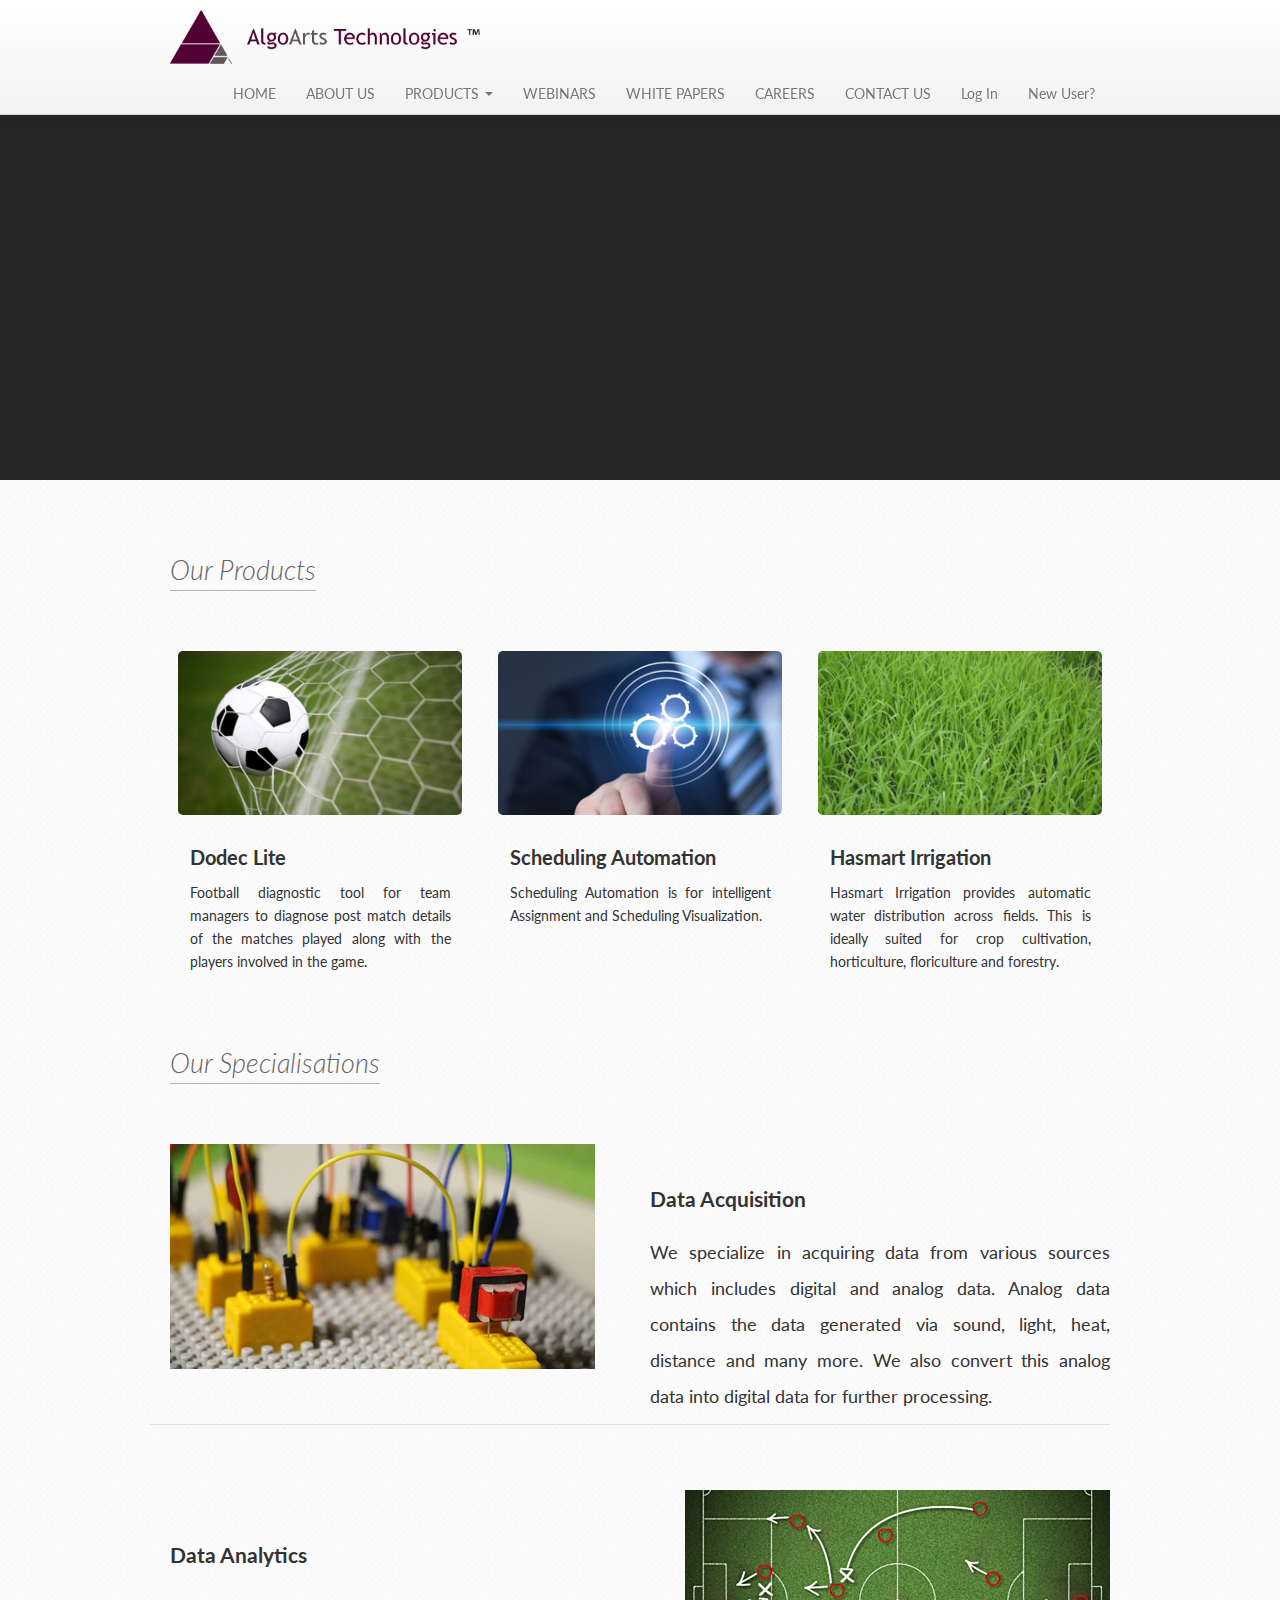
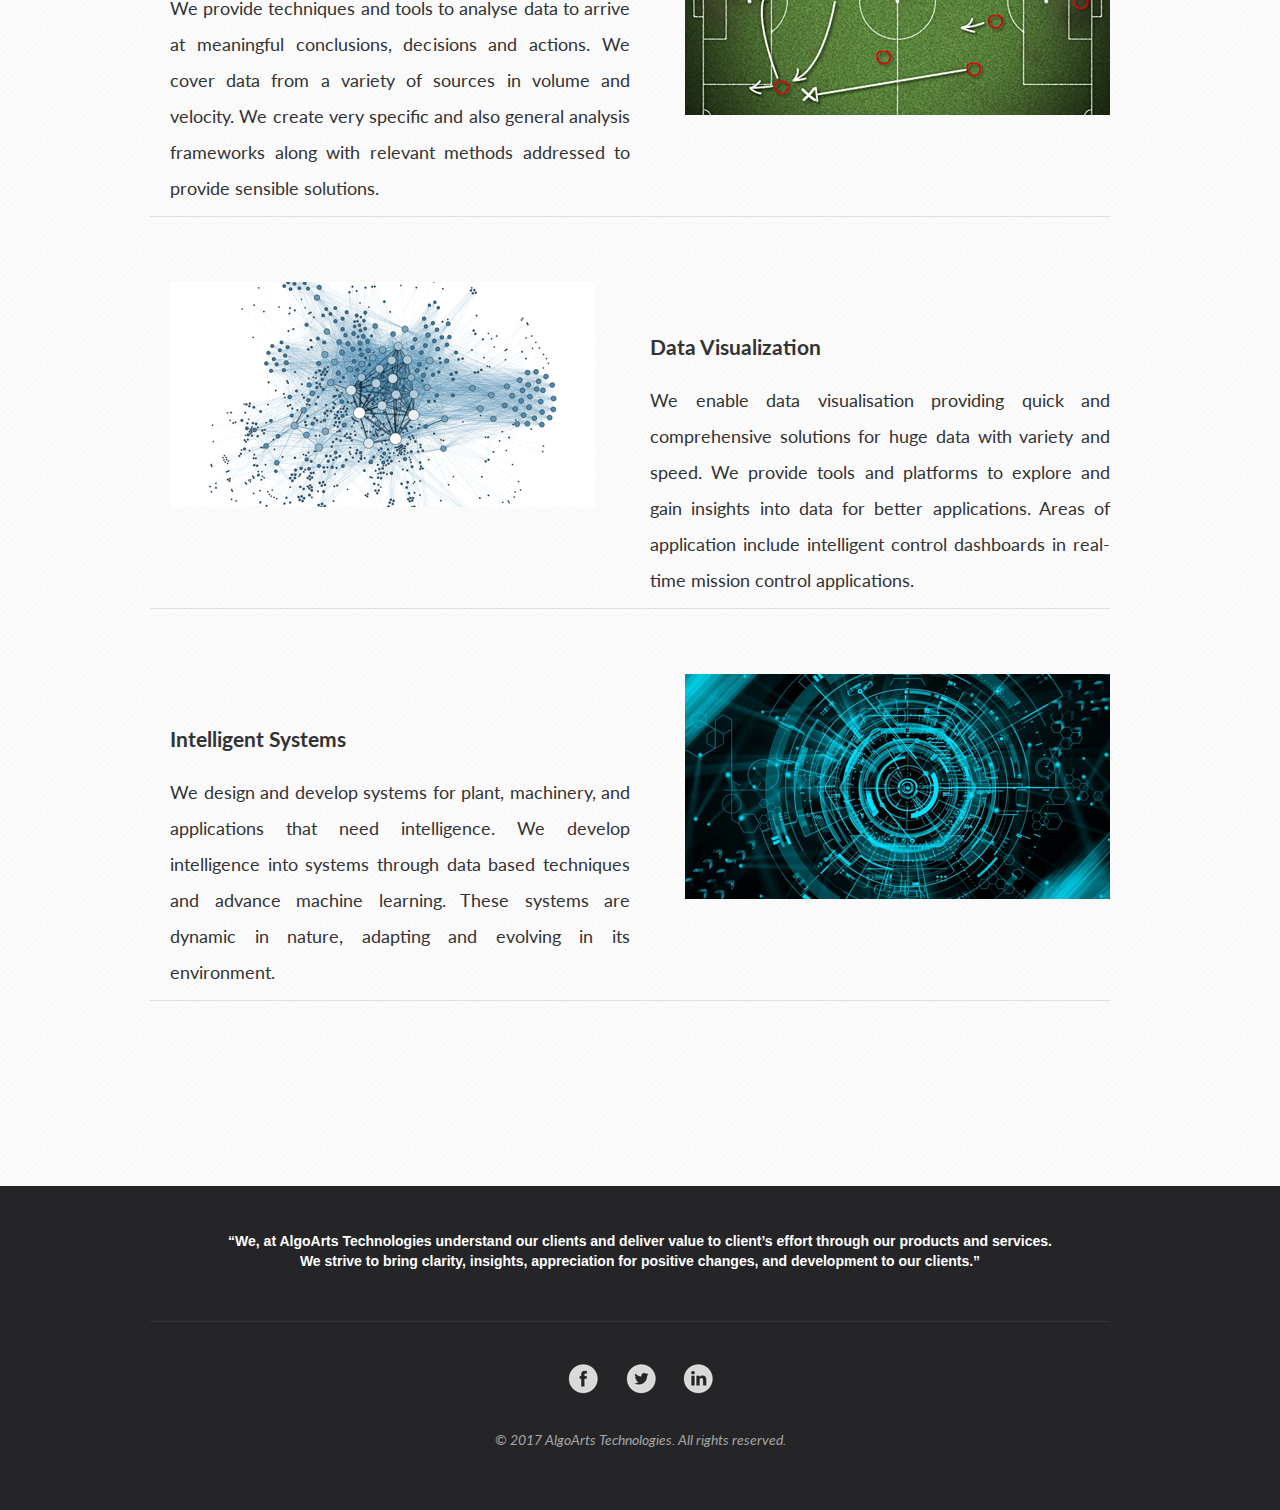
==== index.html @ 00366baa "Content Update" ====
<!DOCTYPE html>
<html>
<head>
	<title>Home - AgloArts Technologies</title>
    <meta http-equiv="Content-Type" content="text/html; charset=utf-8">
	<meta name="viewport" content="width=device-width, initial-scale=1.0">
    
    <link rel="icon" type="image/png" href="images/logopic.png" />
	
    <!-- Styles -->
    <link href="css/bootstrap.min.css" rel="stylesheet">
    <link href="css/bootstrap-responsive.min.css" rel="stylesheet">
    <link href="css/bootstrap-overrides.css" rel="stylesheet">
    <link rel="stylesheet" type="text/css" href="css/theme.css">
    <link rel="stylesheet" href="css/index.css" type="text/css" media="screen" />
    <link rel="stylesheet" type="text/css" href="css/style.css">

    <link href='http://fonts.googleapis.com/css?family=Lato:300,400,700,900,300italic,400italic,700italic,900italic' rel='stylesheet' type='text/css'>
    <link rel="stylesheet" type="text/css" href="css/lib/animate.css" media="screen, projection">    

    <!--[if lt IE 9]>
      <script src="http://html5shim.googlecode.com/svn/trunk/html5.js"></script>
    <![endif]-->
</head>
<body class="pull_top">
    <div class="navbar transparent navbar-default navbar-fixed-top">
      <div class="navbar-inner">
        <div class="container">
            <a class="btn btn-navbar" data-toggle="collapse" data-target=".nav-collapse">
                <span class="icon-bar"></span>
                <span class="icon-bar"></span>
                <span class="icon-bar"></span>
            </a>
            <div class="logo">
                <a class="brand" href="index.html">
                    <img class="" src="images/algoartslogo.png" alt="AlgoArts Technologies" />
                </a>
            </div>
            
            <div class="nav-collapse collapse">
                <ul class="nav pull-right">
                    <li><a href="index.html" class="active">HOME</a></li>
                    <li><a href="about-us.html">ABOUT US</a></li>
                    <li class="dropdown">
                        <a href="#" class="dropdown-toggle" data-toggle="dropdown">
                            PRODUCTS
                            <b class="caret"></b>
                        </a>
                        <ul class="dropdown-menu">
                            <li><a href="dodeclite.html">Dodec Lite</a></li>
                            <li><a href="schedulingautomation.html">Scheduling Automation</a></li>
                            <li><a href="hasmartirrigation.html">Hasmart Irrigation</a></li>
                        </ul>
                    </li>
                    <li><a href="#">WEBINARS</a></li>
                    <li><a href="whitepapers.html">WHITE PAPERS</a></li>
                    <li><a href="#">CAREERS</a></li>
                    <li><a href="contact.html">CONTACT US</a></li>  
                    <li><a class="btn-header" href="#">Log In</a></li>
                    <li><a class="btn-header" href="#">New User?</a></li>
                </ul>
            </div>
        </div>
      </div>
    </div>

    <section id="feature_slider" class="">
        <!-- 
            Each slide is composed by <img> and .info
            - .info's position is customized with css in index.css
            - each <img> parallax effect is declared by the following params inside its class:
            
            example: class="asset left-472 sp600 t120 z3"
            left-472 means left: -472px from the center
            sp600 is speed transition
            t120 is top to 120px
            z3 is z-index to 3
            Note: Maintain this order of params

            For the backgrounds, you can combine from the bgs folder :D
        -->
         <article class="slide" id="tour" style="background: url('img/backgrounds/deep-green.jpg') repeat-x top center;">
            <img class="asset left-472 sp650 t210 z3" src="" />
            <img class="asset left-365 sp600 t270 z4" src="" />
            <img class="asset left-480 sp450 t135 z2" src="images/img1.png" />
            <img class="asset left-185 sp550 t220 z1" src="" />
            <div class="info">
                <h2>Dodec Lite: Football Diagnostic Tool</h2>
                <a href="dodeclite.html">TOUR THE PRODUCT</a>
            </div>
        </article>
        <article class="slide" id="showcasing" style="background: url('img/backgrounds/deep-green.jpg') repeat-x top center;">
            <img class="asset left-50 sp600 t133 z1" src="images/img15.png" />
            <div class="info">
                <h2>Digitalization, Data Acquisitions &amp; Transformations</h2>
            </div>
        </article>
         <article class="slide" id="responsive" style="background: url('img/backgrounds/deep-green.jpg') repeat-x top center;">
            <img class="asset left-500 sp600 t135 z1" src="images/img5.png" />
            <div class="info">
                <h2>Data Analysis &amp; Intelligent Decision Support</h2>
            </div>
        </article>
       
       
        <article class="slide" id="responsive1" style="background: url('img/backgrounds/deep-green.jpg') repeat-x top center;">
            <img class="asset left-490 sp600 t136 z3" src="images/img6.png" />
            <img class="asset left-190 sp500 t120 z2" src="" />
            <div class="info">
                <h2>
                    Data Visualization &amp; Intelligent Algorithms
                </h2>
            </div>
        </article>        
    </section>

    <div id="showcase">
        <div class="container">
            <div class="section_header">
                <h3>Our Products</h3>
            </div>            
            <div class="row feature_wrapper">
                <!-- Features Row -->
                <div class="features_op1_row">
                    <!-- Feature -->
                    <div class="span4 feature first">
                        <div class="img_box">                            
                            <a href="dodeclite.html"><img src="images/img8.png"></a>
                        </div>
                        <div class="text">
                            <h6>Dodec Lite</h6>
                            <p>
                                Football diagnostic tool for team managers to diagnose post match details of the matches played along with the players involved in the game.
                            </p>
                        </div>
                    </div>
                    <!-- Feature -->
                    <div class="span4 feature">
                        <div class="img_box">
                            <a href="schedulingautomation.html"><img src="images/sa.png"></a>             
                        </div>
                        <div class="text">
                            <h6>Scheduling Automation</h6>
                            <p>
                                Scheduling Automation is for intelligent Assignment and Scheduling Visualization.
                            </p>
                        </div>
                    </div>
                      <!-- Feature -->
                    <div class="span4 feature">
                        <div class="img_box">
                            <a href="hasmartirrigation.html"><img src="images/greengrass.jpg"></a>             
                        </div>
                        <div class="text">
                            <h6>Hasmart Irrigation</h6>
                            <p>
                                Hasmart Irrigation provides automatic water distribution across fields. This is ideally suited for crop cultivation, horticulture, floriculture and forestry.
                            </p>
                        </div>
                    </div>
                
                    
                </div>
            </div>
        </div>
    </div>

    <div id="features">
        <div class="container">
            <div class="section_header">
                <h3>Our Specialisations</h3>
            </div> 
            <div class="row feature">
                <div class="span6">
                    <img src="images/img17.png" />
                </div>
                <div class="span6 info">
                    <h3>
                        Data Acquisition
                    </h3>
                    <p>
                        We specialize in acquiring data from various sources which includes digital and analog data. Analog data contains the data generated via sound, light, heat, distance and many more. We also convert this analog data into digital data for further processing.
                    </p>
                </div>
                
            </div>
            <div class="row feature ss">
                <div class="span6 info">
                    <h3>
                        Data Analytics
                    </h3>
                    <p>
                        We provide techniques and tools to analyse data to arrive at meaningful conclusions, decisions and actions. We cover data from a variety of sources in volume and velocity. We create very specific and also general analysis frameworks along with relevant methods addressed to provide sensible solutions.
                    </p>
                </div>
                <div class="span6">
                    <img src="images/icon2.png" class="pull-right" />
                </div>
            </div>
            <div class="row feature ss">
                <div class="span6">
                    <img src="images/img18.png" />
                </div>
                <div class="span6 info">
                    <h3>
                        Data Visualization
                    </h3>
                    <p>
                        We enable data visualisation providing quick and comprehensive solutions for huge data with variety and speed. We provide tools and platforms to explore and gain insights into data for better applications. Areas of application include intelligent control dashboards in real-time mission control applications.
                    </p>
                </div>
            </div>
              <div class="row feature ss">
                <div class="span6 info">
                    <h3>
                        Intelligent Systems
                    </h3>
                    <p>
                        We design and develop systems for plant, machinery, and applications that need intelligence. We develop intelligence into systems through data based techniques and advance machine learning. These systems are dynamic in nature, adapting and evolving in its environment.
                    </p>
                </div>
                <div class="span6">
                    <img src="images/icon1.png" class="pull-right" />
                </div>
            </div>
        </div>
    </div>




    <!-- starts footer -->
    <footer id="footer">
        <div class="container">
        <div class="row sections motto">
                <div class="span12">
                    <h5>&ldquo;We, at AlgoArts Technologies understand our clients and deliver value to client’s effort through our products and services.<br>We strive to bring clarity, insights, appreciation for positive changes, and development to our clients.&rdquo;</h5><br><br>
                </div>
            </div>
            <div class="row credits">
                <div class="span12">
                    <div class="row social">
                        <div class="span12">
                            <a href="https://facebook.com/algoarts/" target="_blank" class="facebook">
                                <span class="socialicons ico1"></span>
                                <span class="socialicons_h ico1h"></span>
                            </a>
                            <a href="https://twitter.com/algoarts?s=09" target="_blank" class="twitter">
                                <span class="socialicons ico2"></span>
                                <span class="socialicons_h ico2h"></span>
                            </a>
                            <a href="https://www.linkedin.com/company/algoarts-technologies-private-limited" target="_blank" class="linkedin">
                                <span class="socialicons ico3"></span>
                                <span class="socialicons_h ico3h"></span>
                            </a>
                        </div>
                    </div>
                    <div class="row copyright">
                        <div class="span12">
                            © 2017 AlgoArts Technologies. All rights reserved. 
                        </div>
                    </div>
                </div>            
            </div>
        </div>
    </footer>

    <!-- Scripts -->
    <script src="http://code.jquery.com/jquery-latest.js"></script>
    <script src="js/bootstrap.min.js"></script>
    <script src="js/theme.js"></script>

    <script type="text/javascript" src="js/index-slider.js"></script>	
</body>
</html>
---- css/theme.css ----
html {
	margin: 0;
}
body {
	position: relative;
	background: #DDDCE2 url(../img/body_bg.jpg) repeat left top;
	-webkit-font-smoothing: antialiased;
	font-family: 'Lato', sans-serif !important;
	padding-top: 107px;
}
@media (max-width: 979px) {
	body { padding-top: 0 !important; }
}
a:hover {
	text-decoration: none;
}
input[type="text"], 
input[type="password"], 
input[type="submit"],
textarea {
	font-family: 'Lato', Helvetica;
}

/* Navbar
-------------------------------------------------- */
body.pull_top {
    padding-top: 0px !important;
}
header {
    background: rgba(0,0,0,.6) !important;
}
.navbar.navbar-static-top {
    margin-bottom: 35px;
}
.navbar.transparent.navbar-inverse .navbar-inner {
    background: rgba(0,0,0,0.4);
    border-bottom: 1px solid rgb(88, 88, 88);
}
.navbar.transparent.navbar-inverse .navbar-inner .container {
    margin-top: 10px;
    margin-bottom: 10px;
    -webkit-transition: margin .2s ease-in-out;
    -moz-transition: margin .2s ease-in-out;
    transition: margin .2s ease-in-out;
}
.navbar.navbar-inverse .navbar-inner {  
    padding: 10px 0px 10px 0px;
    background: #252528;    
}
.navbar.navbar-inverse .navbar-inner.sticky {
    background: rgba(0,0,0,0.8);
    border-bottom: 1px solid #252525;
}
.navbar-inverse .navbar-inner.sticky .container {
    margin-top: 0px !important;
    margin-bottom: 0px !important;
}
.navbar-inverse .brand {
    color: #fff;
}
.navbar-inverse .nav > li > a {
    /*color: rgb(177, 177, 177);*/
    font-size: 13px;
    font-weight: bold;
    color: #fff;
    text-shadow: 0 1px 0 rgba(0,0,0,.5);
    opacity: .6;
    filter: alpha(opacity=60);
    -webkit-transition: all .2s linear;
    -moz-transition: all .2s linear;
    transition: all .2s linear;
}
.navbar-inverse .nav > li > a:hover,
.navbar-inverse .nav > li > a.active {
    color: #fff;
    opacity: 1;
    filter: alpha(opacity=100);
}
.navbar-inverse .dropdown-menu {
	background: #252528;
}
.navbar-inverse .nav > li > .dropdown-menu::after {
	border-bottom: 6px solid #252528;
}
.navbar-inverse .dropdown-menu li > a {
	color: #fff;
}
.dropdown-menu li > a:hover,
.dropdown-menu li > a:focus,
.dropdown-submenu:hover > a {
  text-decoration: none;
}

.section_header {
	width: 100%;
	margin-bottom: 60px;
}
.section_header h3 {
	color: rgb(100, 100, 100);
	font-weight: 300;
	font-style: italic;
	font-size: 27px;
	border-bottom: 1px solid #b3b3b3;
	padding-bottom: 0px;
	display: inline-block;
	margin:0;
}

/* Footer
-------------------------------------------------- */
#footer {
	min-height: 260px;
	margin-top: 140px;
	background-color: #252528;
	color: #fff;
	padding-top: 35px;
}
#footer .footer_header {
	color: rgb(196, 196, 196);
	font-style: italic;
	font-weight: 300;
	font-size: 25px;
	margin-bottom: 40px;
	margin-left: 15px; 
}

/* recent posts */
#footer .recent_posts {
	margin-left: 0px;
}
#footer .recent_posts .post {
	margin-bottom: 70px;
	width: 93%;
}
#footer .recent_posts .post img {
	float: left;
	margin-right: 20px;
}
#footer .recent_posts .post .date {
	font-weight: bold;
	font-style: italic;
}
#footer .recent_posts .post .title {
	display: block;
	color: #b5b5b6;
	font-size: 14px;
}

/* testimonials */
#footer .testimonials .wrapper {
	margin: 0 auto;
	width: 82%;
}
#footer .testimonials .footer_header {
	margin-left: 30px;
}
#footer .testimonials .quote {
	color: rgb(191, 191, 192);
}
#footer .testimonials .quote span {
	font-size: 32px;
	font-style: italic;
	position: relative;
	top: 5px;
	font-family: Georgia !important;
	float: left;
	margin-right: 8px;
}
#footer .testimonials .author {
	margin-top: 40px;
}
#footer .testimonials .author img {
	float: left;
	margin-right: 15px;
	position: relative;
	top: -6px;
}
#footer .testimonials .name {
	font-size: 13px;
	font-weight: bold;
}
#footer .testimonials .info {
	font-style: italic;
	color: #ccc;
}

/* contact */
#footer .contact {
	text-align: right;
	margin-left: 35px;
}
#footer .contact .footer_header {
	text-align: left;
	margin-left: 35px;
}
#footer .contact input[type="text"],
#footer .contact textarea {
	border: none;
	background-color: #1f1f21;
	padding: 8px 20px;
	border-radius: 3px;
	font-size: 14px;
	font-family: Lato !important;
	width: 80%;
	-webkit-transition: background-color .2s linear;
	-moz-transition: background-color .2s linear;
}
#footer .contact input[type="text"]:focus,
#footer .contact textarea:focus {
	border: none;
	box-shadow: none;
	background-color: #000;
}
#footer .contact input[type="text"]:-moz-placeholder,
#footer .contact textarea:-moz-placeholder {
  color: #868687;
}
#footer .contact input[type="text"]::-webkit-input-placeholder,
#footer .contact textarea::-webkit-input-placeholder {
  color: #868687;
}
#footer .contact input[type="text"]:-ms-input-placeholder,
#footer .contact textarea:-ms-input-placeholder {
  color: #868687;
}
#footer .contact input[type="submit"] {
	background-color: #3e3e40;
	border: none;
	color: #fff;
	border-radius: 4px;
	padding: 5px 20px;
	font-size: 14px;
	font-weight: bold;
	-webkit-transition: background-color .2s linear;
	-moz-transition: background-color .2s linear;
}
#footer .contact input[type="submit"]:hover {
	background-color:#2190DB;
}
#footer .credits {
	border-top: 1px solid #343437;
	padding: 10px 0px 60px 0px;
}
#footer .credits .social {
	margin-top: 30px;
	text-align: center;
}
#footer .credits .social a {
	margin: 10px;
}
#footer .credits .copyright {
	color: #a6a6a7;
	font-style: italic;
	text-align: center;
	margin-top: 30px;
}
#footer .credits .social a {
	margin: 10px;
}
#footer .credits .social a span{
	display: inline-block;
	width: 33px;
	height: 33px;
}
#footer .credits .social span.ico1,
#footer .credits .social span.ico1h{
	background-position: 0px 0px;
}
#footer .credits .social span.ico2,
#footer .credits .social span.ico2h{
	background-position: -37px 0px;
}
#footer .credits .social span.ico3,
#footer .credits .social span.ico3h{
	background-position: -75px 0px;
}
#footer .credits .social span.ico4,
#footer .credits .social span.ico4h{
	background-position: -112px -1px;
}
#footer .credits .social span.ico5,
#footer .credits .social span.ico5h{
	background-position: -151px 0px;
}
#footer .credits .social span.ico6,
#footer .credits .social span.ico6h{
	background-position: -188px -1px;
}
#footer .credits .social span.ico7,
#footer .credits .social span.ico7h{
	background-position: -226px 0px;
}
#footer .credits .social a:hover span.socialicons{
	display: none;
}
#footer .credits .social a:hover span.socialicons_h{
	display: inline-block !important;
}
#footer .credits .social span.socialicons_h{
	display: none;
}
.socialicons{
	background: url('../images/socialicons.png') no-repeat;
	width: 265px;
	height: 36px;
}
.socialicons_h{
	background: url('../images/social.png') no-repeat;
	width: 265px;
	height: 36px;
}

/*Inner Footer*/
#footer .info{
	margin-bottom: 10px;
	margin-left: 0;
}
#footer .info .residence{
	margin-left: 0;
}
#footer .info ul{
	margin: 0;
	padding: 0;
}
#footer .info ul li{
	list-style: none;
	font-size: 16px;
	color: #777E83;
	line-height: 23px;
}
#footer .info ul a{
	color: #777E83;
	-webkit-transition: color .2s;
	-moz-transition: color .2s;
	-ms-transition: color .2s;
	transition: color .2s;
}
#footer .info ul a:hover{
	color: #A9B4BB;
}
#footer .info .touch{
	float: right;
}
#footer .info .touch ul li{
	display: inline-block;
	margin-left: 30px;
}

/* Global
-------------------------------------------------- */
.page_header {
	background-color: #000;
	color: #fff;
	font-size: 23px;
	display: inline-block;
	padding: 0px 18px;
}
.social_icon{
	background: url("../img/social_icons.png") no-repeat;
	width: 110px;
	height: 18px;
}
.contact_social{
	background: url("../img/contact_social.png") no-repeat;
	width: 180px;
	height: 34px;
}

/* Responsive
-------------------------------------------------- */

/* Large desktop */
@media (min-width: 1200px) {
	#footer .sections .contact > *{
		/*margin-left: 80px;*/
	}
}
@media (min-width: 980px) {
	
}
@media (max-width: 979px) {
	.navbar.transparent.navbar-fixed-top, 
	.navbar.home.navbar-fixed-top{
		margin-bottom: 0px;
	}
	.navbar.transparent.navbar-inverse .navbar-inner {
		background: #252528;
	}
	.navbar-inverse .nav-collapse .nav > li > a, 
	.navbar-inverse .nav-collapse .dropdown-menu a {
		color: #fff;
		opacity: 0.7;
	}
}
/* Portrait tablet to landscape and desktop */
@media (min-width: 768px) and (max-width: 979px) { 
	.navbar.transparent.navbar-fixed-top, 
	.navbar.home.navbar-fixed-top{
		margin-bottom: -70px;
		position: relative;
		top: 999;
	}
}
/* Landscape phone to portrait tablet */
@media (max-width: 767px) {
	footer {
		margin-right: -20px;
		margin-left: -20px;
	}
	#footer{
		margin-right: -20px;
		margin-left: -20px;
	}
	#footer .container{
		padding: 0px 20px;
	}
	/*Index Footer*/
	#footer .footer_header {
		margin-left: 0;
	}
	#footer .footer_header h3{
		margin-left: 0;
	}
	#footer .testimonials{
		overflow: hidden;
		margin-bottom: 40px;
	}
	#footer .testimonials .footer_header{
		margin-left: 0;
	}
	#footer .testimonials .wrapper{
		float: left;
		width: 100%;
	}
	#footer .contact{
		margin: 0;
	}
	#footer .contact .footer_header{
		margin-left: 0;
	}
	#footer .contact input[type="text"], #footer .contact textarea{
		float: left;
		width: 92%;
	}
	/*Inner Footer*/
	#footer .info .touch ul li{
		margin: 0 30px 0 0;
	}
	#footer .info .touch ul{
		margin:15px 0 15px;
	}
}
/* Landscape phones and down */
@media (max-width: 480px) {

}

/* Icons
-------------------------------------------------- */
---- css/index.css ----
/* Main Slider
-------------------------------------------------- */
#feature_slider {
    height:720px;
    height: 480px;
    background: #262626;
    z-index: 1;
    margin-bottom: 40px;
}
#feature_slider h1 {
    font-weight: 100;
    color: #ccc;
    font-size: 60px;
    line-height: 66px;
    text-align: center;
    position: absolute;
    top: 180px;
    width: 100%;
}
#feature_slider h1 strong {
    text-transform: uppercase;
    font-size: 14px;
    margin: 0 0 20px;
}
#pagination {
    position: absolute;
    top: 505px;
    z-index: 3;
    margin: 0;
    padding: 0;
    display: none;
    list-style-type: none;
}
#pagination li {
    text-indent: -99999em;
    float: left;
    padding: 0 6px;
    cursor: pointer;
}
#pagination li a {
    width: 7px;
    height: 7px;
    box-shadow: 0px 0px 1px 2px #ccc;
    background: rgb(0, 0, 0);
    border-radius: 10px;
    display: block;
    /*border: 1px solid #fff;*/
    opacity: .7;
    -webkit-transition: opacity .1s linear;
    -moz-transition: opacity .1s linear;
    transition: opacity .1s linear;
}
#pagination li.active a {
    background: rgb(46, 92, 177);
    box-shadow: none;
    width: 8px;
    height: 8px;
}

#pagination li:hover a {
    opacity: 1;
}
.slide {
    width: 100%;
    /*height: 720px;*/
    height: 480px;
    position: absolute;
    display: none;
    overflow: hidden;
    z-index: 1;
    -webkit-background-size: cover !important;
       -moz-background-size: cover !important;
         -o-background-size: cover !important;
            background-size: cover !important;
}
.slide.previous {
    z-index: 1;
}
.slide.active {
    z-index: 2;
}
.slide.hiddden {
    display: none;
}

/* Custom styles for each slide */

/* Slide 1 */
.slide#showcasing .info {
    position: absolute;
    top: 200px;
    left: 13%;
    width: 30%;
    display: none;
    z-index: 10;
}
.slide#showcasing .info h2 {
    color: #fff;
    font-size: 50px;
    font-weight: normal;
    line-height: 56px;
    text-shadow: 1px 1px 1px rgb(49, 57, 61);
}
/* Slide 2 */
.slide#ideas .info {
    position: relative;
    top: 110px;
    text-align: center;
}
.slide#ideas .info h2 {
    color: #fff;
    font-weight: normal;
}

/* Slide 3 */
.slide#tour .info {
    position: absolute;
    top: 150px;
    right: 12%;
    width: 24%;
}
.slide#tour .info h2 {
    color: #fff;
    font-size: 45px;
    font-weight: normal;
    text-shadow: 1px 1px 1px #3b3262;
    line-height: 57px;
}
.slide#tour .info a {
    color: #fff;
    font-weight: bold;
    background-color: #520135;
    padding: 13px 30px;
    font-size: 19px;
    border-radius: 5px;
    margin-top: 40px;
    display: inline-block;
    -webkit-transition: opacity .1s linear;
    -moz-transition: opacity .1s linear;
    transition: opacity .1s linear;
}
.slide#tour .info a:hover { }

/* Slide 4 */
.slide#responsive .info {
    position: absolute;
    top: 200px;
    right: 15%;
    width: 25%;
}
.slide#responsive .info h2 {
    color: #fff;
    font-size: 47px;
    font-weight: normal;
    text-shadow: 1px 1px 1px #3b3262;
    line-height: 56px;
}
.slide#responsive .info h2 strong {
    font-size: 42px;
}

.slide .info h2 { }
.slide .info {
    display: none;
    z-index: 10;
}
.slide .info a:hover {
    opacity: .8;
}
.asset,
.fade {
    position: absolute;
    display: none;
}
#slide-left,
#slide-right {
    width: 31px;
    height: 37px;
    display: block;
    position: absolute;
    top: 250px;
    left: 0;
    background: url(../img/leftright-arrows.png) no-repeat;
    opacity: .5;
    -webkit-transition: opacity .1s linear;
    -moz-transition: opacity .1s linear;
    transition: opacity .1s linear;
    display: none;
    z-index: 2;
}
#slide-right {
    left: auto;
    right: 0;
    background-position: -31px 0;
}
#slide-left:hover,
#slide-right:hover {
    opacity: 1;
}


/* Showcase services
-------------------------------------------------- */
#showcase {
    margin-top: 70px;
}
#showcase .container {
    /*width: 980px;*/
}
#showcase .image img {
    box-shadow: 3px 3px 5px 0px #B7B6B7;
}
#showcase .info {
    margin-top: 30px;
}
#showcase .info h4 {
    font-size: 17px;
}
#showcase .info p {
    color: #333333;
    line-height: 21px;
    font-size: 13px;
}
#showcase .features_op1_row .last{
    margin-right: 0;
}
#showcase .features_op1_row .feature .text{
    margin: 32px auto 0;
    width: 87%;
}
#showcase .features_op1_row .feature .text h6{
    margin: 0 0 14px 0;
    font-size: 20px;
}
#showcase .features_op1_row .feature .text p{
    margin: 0;
    font-size: 14px;
    line-height: 23px;
}
#showcase .features_op1_row .feature .img_box{
    position: relative;
    border-radius: 5px;
}
#showcase .features_op1_row .feature .img_box img {
    border-radius: 5px;
    max-width: 95%;
    margin: 0 auto;
    display: block;
}
#showcase .features_op1_row .feature .img_box span.circle{
    background: rgba(17, 137, 217, 0.8);
    width: 48px;
    height: 48px;
    display: none;
    text-align: center;
    position: absolute;
    top: 36%;
    left: 42%;
    border-radius: 100%;
}
#showcase .features_op1_row .feature .img_box span.circle span.plus{
    display: inline-block;
    margin-top: 13px;
    font-weight: bold;
    color: white;
    font-size: 32px;
}
#showcase .features_op1_row .feature .img_box:hover span.circle{
    display: block;
}
#showcase .features_op1_row .feature .img_box:hover .img_box{
    box-shadow: 0px 0px 1px 100px black inset;
}
#showcase .features_op1_row .feature .img_box:hover img{
    box-shadow: 1px 1px 6px 0px #888;
    border-radius: 5px;
    opacity: 0.9;
    filter:alpha(opacity=90);
}

/* Features
-------------------------------------------------- */
#features {
    margin-top: 70px;
    margin-bottom: -20px;
}
#features .feature {
    border-bottom: 1px solid #e0e0e0;
    margin-bottom: 65px;
}
#features .feature .info h3 {
    font-size: 21px;
    margin-top: 35px;
}
#features .feature.ss h3 {
    margin-top: 45px;
}
#features .feature .info h3 img {
    margin-right: 18px;
    position: relative;
    top: -10px;
}
#features .feature .info p {
    margin-top: 15px;
}

/* Pricing charts
-------------------------------------------------- */

#in_pricing{
    margin-top: 30px;
    margin-bottom: 100px;
}
#in_pricing .head h6{
    font-size: 18px;
    margin: 0;
    color: #8E8E8F;
    font-weight: normal;
}
#in_pricing .charts_wrapp{
    margin-left: -20px;
    margin-bottom: 40px;
}
#in_pricing .charts_wrapp .plan{
    border-radius: 6px;
    box-shadow: 2px 2px 2px -1px rgb(214, 214, 214);
    background-color: #fff;
    width: 95%;
    position: relative;
}
#in_pricing .plan .wrapper{
    padding: 33px 30px 26px 30px;
}
#in_pricing .plan h3{
    color: rgb(83, 83, 83);
    font-weight: normal;
    font-style: italic;
    font-size: 28px;
    margin: 0 0 5px 0;
    line-height: 25px;
}
#in_pricing .plan .price{
    font-size: 17px;
    color: #1189D9;
    margin-top: 16px;
}
#in_pricing .plan .price span.dollar{
    font-size: 32px;
    position: relative;
    top: -6px;
    margin-right: 3px;
}
#in_pricing .plan .price span.qty{
    font-size: 47px;
    margin-right:4px;
    position: relative;
    top: 2px;
}
#in_pricing .plan .price span.month{
    font-style: italic;
    font-weight: 300;
    font-size: 15px;
}
#in_pricing .plan .features{
    margin-top: 30px;
}
#in_pricing .plan .features p{
    color: #838385;
    margin-bottom: 5px;
    font-size: 14px;
}
#in_pricing .plan a.order{
    background-color: #2190DB;
    text-align: center;
    margin: 25px auto 0;
    width: 48%;
    display: block;
    padding: 3px 0;
    color: #fff;
    font-size: 13px;
    font-weight: bold;
    border-radius: 5px;
    -webkit-transition: all .2s linear;
    -moz-transition: all .2s linear;
}
#in_pricing .plan a.order:hover,
#in_pricing2 .plan a.order:hover{
    background: #252528;
}
#in_pricing .pro .plan{
    width: 100%;
    top: -20px;
    box-shadow: 0px 0px 7px -1px rgb(214, 214, 214);
    border: 1px solid #d9d9d9;
}
#in_pricing .pro .plan .wrapper{
    padding:36px 30px 35px 30px;
}
#in_pricing .pro .plan img.ribbon{
    position: absolute;
    top: 0;
    right: 0;
}
#in_pricing .pro .plan  a.order{
    margin-top: 35px;
}
#in_pricing .standar .plan{
    float: right;
}
#in_pricing .start{
    width: 100%;
    text-align: center;
}
#in_pricing .start p{
    font-size: 24px;
    display: inline-block;
    color: #5B5B5D;
    font-style: italic;
    line-height: 26px;
    margin: 0 18px 0 0;
}
#in_pricing .start a{
    text-transform: uppercase;
    color: #fff;
    font-weight: bold;
    border-radius: 4px;
    padding: 7px 17px;
    font-size: 17px;
    background: #252528;
    -webkit-transition: all .2s linear;
    -moz-transition: all .2s linear;
}
#in_pricing .start a:hover{
    background: #2190DB;
}

/* Call to Action
-------------------------------------------------- */
#call_action {
    margin-top: 50px;
    text-align: center;
}
#call_action p {
    font-size: 24px;
    color: #3F3F3F;
    font-style: italic;
    display: inline-block;
}
#call_action a {
    background-color: #282828;
    color: #fff;
    padding: 9px 17px;
    font-weight: bold;
    border-radius: 4px;
    font-size: 17px;
    margin-left: 20px;
    position: relative;
    top: -5px;
    -webkit-transition: background-color .2s linear;
    -moz-transition: background-color .2s linear;
}
#call_action a:hover {
    background-color: rgb(103, 118, 177);
}
#call_action a:active {
    box-shadow: rgba(255,255,255,0.2) 0 1px 0,inset rgba(0,0,0,0.95) 0 1px 4px;
}

/* Clients
-------------------------------------------------- */
#clients {
    margin-top: 75px;
}
#clients .client .img {
    height: 76px;
    width: 138px;
}
#clients .client .client1 {
    background: url('../img/client1.png') 0 -75px;
}
#clients .client .client1:hover {
    background-position: 1px 0px;
}
#clients .client .client2 {
    background: url('../img/client2.png') 0 -75px;
}
#clients .client .client2:hover {
    background-position: -1px 0px;
}
#clients .client .client3 {
    background: url('../img/client3.png') 0 -76px;
}
#clients .client .client3:hover {
    background-position: 0px 0px;
}
#clients .client .img{
    cursor: pointer;    
    -webkit-transition: box-shadow .1s linear;
    -moz-transition: box-shadow .1s linear;
    transition: box-shadow .1s linear;
}
#clients .client .img:hover{
    cursor: pointer;    
    /*box-shadow: 0px 0px 2px 0px rgb(155, 155, 155);*/
    border-radius: 8px;
}


/* Responsive
-------------------------------------------------- */

/* Large desktop */
@media (min-width: 1200px) {

}
@media (min-width: 980px) {
    
}
@media (max-width: 979px) {
    #showcase .features_op1_row .feature .img_box span.circle{
        top: 35%;
    }    
}
/* Portrait tablet to landscape and desktop */
@media (min-width: 768px) and (max-width: 979px) { 
    #in_pricing .plan a.order{
        width: 64%;
    }
    .slide .info h2,
    .slide .info h2 * {
        font-size: 30px !important;
    }
    .slide#responsive .info {
        position: absolute;
        top: 170px;
        right: 6%;
        width: 25%;
    }
    .slide#responsive .info 
    .slide#tour .info a {
        font-size: 15px;
    }
}
/* Landscape phone to portrait tablet */
@media (max-width: 767px) {
    #partner-slider,
    #feature_slider {
        display: none;
    }
    #showcase .features_op1_row .feature {
        margin-bottom: 60px;
    }
    #showcase .features_op1_row .last{
        margin-bottom: 0;
    }
    #showcase .features_op1_row .feature .img_box{
        text-align: center;
    }
    #showcase .features_op1_row .feature .text h6{
        text-align: center;
    }
    #showcase .features_op1_row .feature .img_box span.circle{
        top: 38%;
        left: 48%;
    }
    #showcase .features_op1_row .feature:hover .img_box{
        box-shadow:none;
    }
    #in_pricing .charts_wrapp{
        margin-left: 0;
    }
    #in_pricing .charts_wrapp .plan{
        margin: 0 auto 30px;
        width: 95%;
    }
    #in_pricing .plan .wrapper{
        margin: 0 auto;
        text-align: center;
    }
    #in_pricing .pro .plan{
        top: 0;
        width:95%;
    }
    #in_pricing .standar .plan{
        float: none;
    }
    #in_pricing .start p{
        margin-bottom: 20px;
    }
    #in_pricing .start a{
        display: block;
        width: 50%;
        margin: 0 auto;
    }
    #clients .row{
        text-align: center;
    }
    #clients .client{
        text-align: center;
        margin-bottom: 15px;
        display: inline-block;
        margin-right: 10px;
        width: auto;
    }
}
/* Landscape phones and down */
@media (max-width: 480px) {
    #showcase .features_op1_row .feature {
        margin-bottom: 60px;
    }
    #showcase .features_op1_row .last{
        margin-bottom: 0;
    }
    #showcase .features_op1_row .feature .img_box{
        text-align: center;
    }
    #showcase .features_op1_row .feature .text h6{
        text-align: left;
    }
    #showcase .features_op1_row .feature .img_box span.circle{
        left: 44%;
    }
    #showcase .features_op1_row .feature:hover .img_box{
        box-shadow:none;
    }
}
---- css/style.css ----
.brand {
    width: 33%;
    margin-left: 40%;
}

.slide#responsive1 .info {
    position: absolute;
    top: 170px;
    right: 18%;
    width: 25%;
}
.slide#responsive1 .info h2 {
    color: #fff;
    font-size: 47px;
    font-weight: normal;
    text-shadow: 1px 1px 1px #3b3262;
    line-height: 56px;
}
.slide#responsive1 .info h2 strong {
    font-size: 42px;
}

#maps {
    margin-left: 45%;
    margin-bottom: 13%;
}

.motto {
    font-family: sans-serif; 
    text-align: center;
}

#ddtitle {
    width: 100%;
    background-color: url;
    text-align: center;
    
}

.title_header h2 {
    color: #ffffff;
}

#asset1 {
    display: inline-block;
}


#sign_in2 .form input[type="submit"]
{
    color: #fff;
    background: #520135;
    font-size: 20px;
    margin: 0;
    display: inline-block;
    padding: 10px;
    border: 0 none;
    border-radius: 3px;
    -webkit-transition: background linear .2s, box-shadow linear .2s;
    -moz-transition: background linear .2s, box-shadow linear .2s;
    -o-transition: background linear .2s, box-shadow linear .2s;
    transition: background linear .2s, box-shadow linear .2s;
}

#sign_in2 .form input[type="submit"]:hover{
    background: #187CCC;
}

p {
    line-height: 2;
    text-align: justify;
    font-size: 18px;
}

.btn-custom {
    width: 90px;
    height: 40px;
    color: #fff;
    background: #520135;
    padding: 2%;
    font-size: 22px;
    font-weight: bold;
    border-radius: 10px;
    text-decoration: none;
}

.btn-custom:hover {
    background: #187CCC;
    color: #fff;
    text-decoration: none;
}

.btn-custom:link {
    color: #fff;
    text-decoration: none;
}

.btn-custom:visited {
    color: #fff;
    text-decoration: none;
}

.btn-custom:active {
    color: #fff;
    text-decoration: none;
}
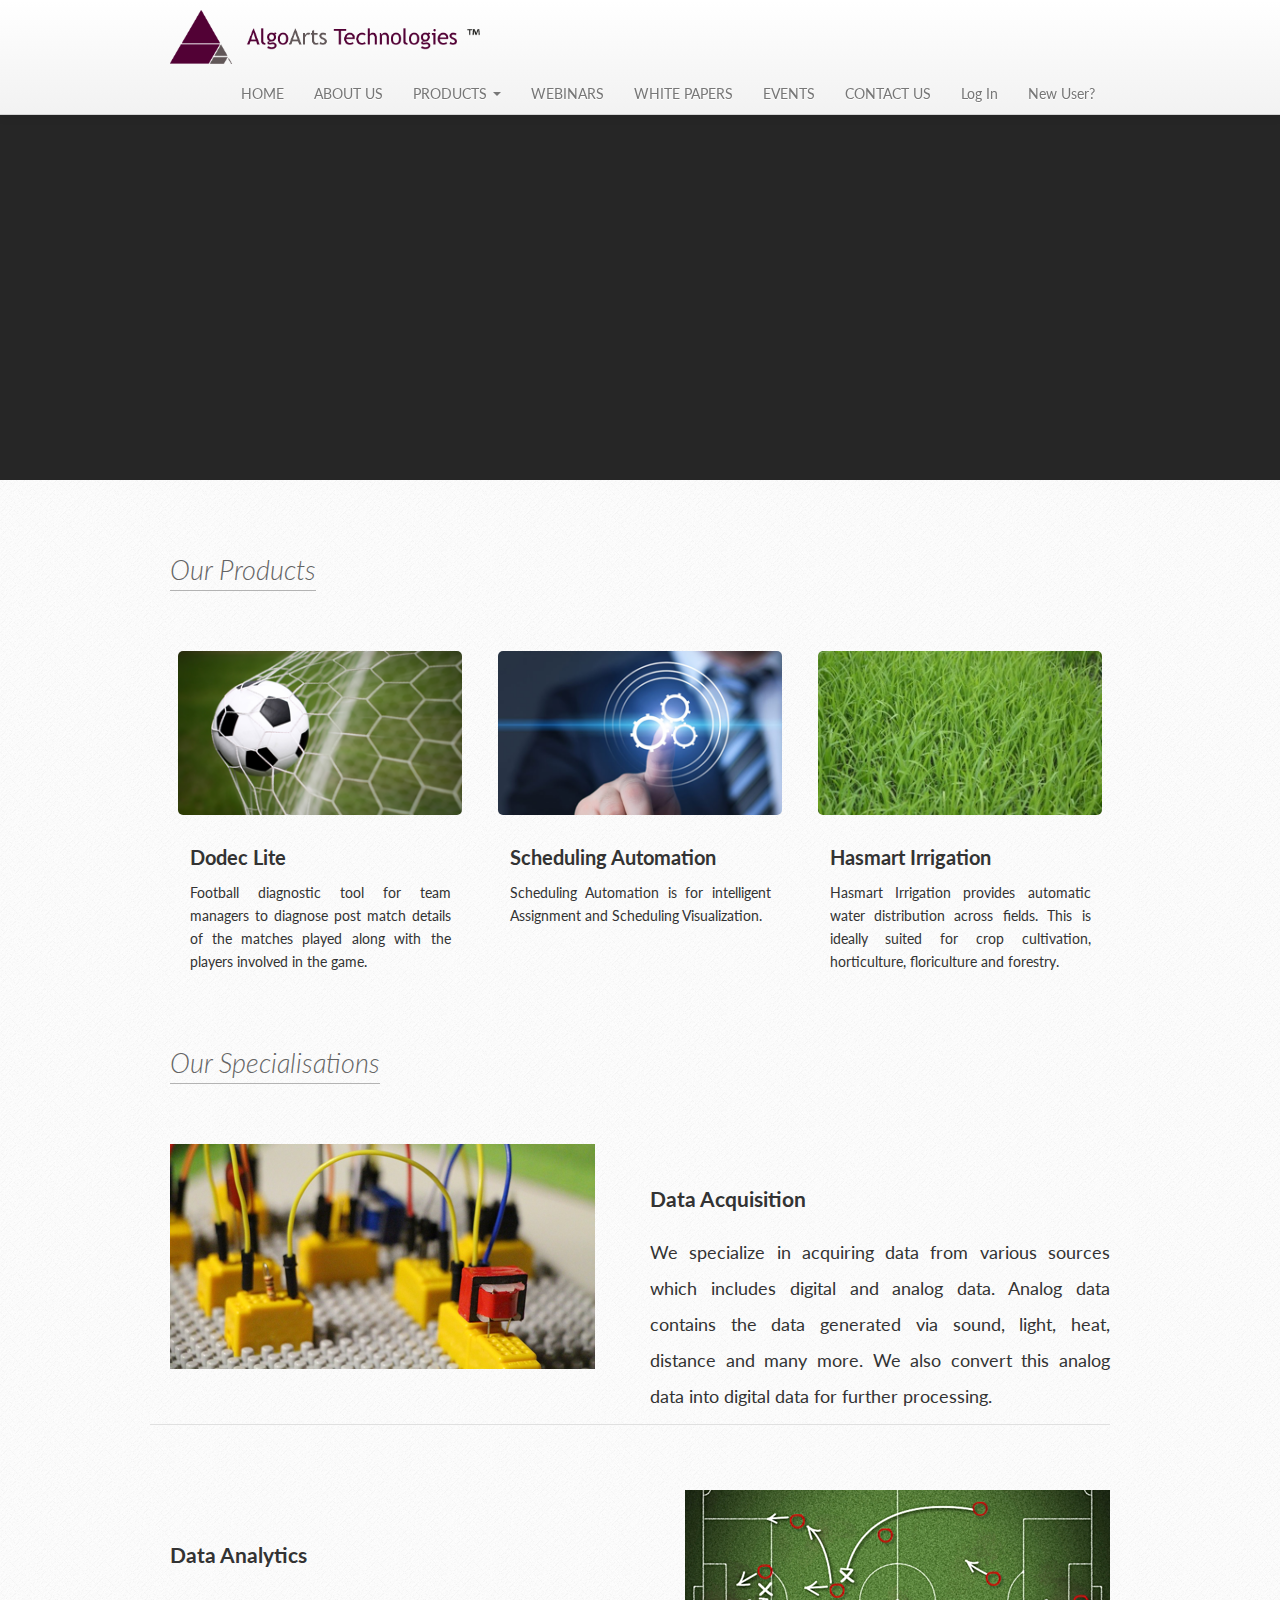
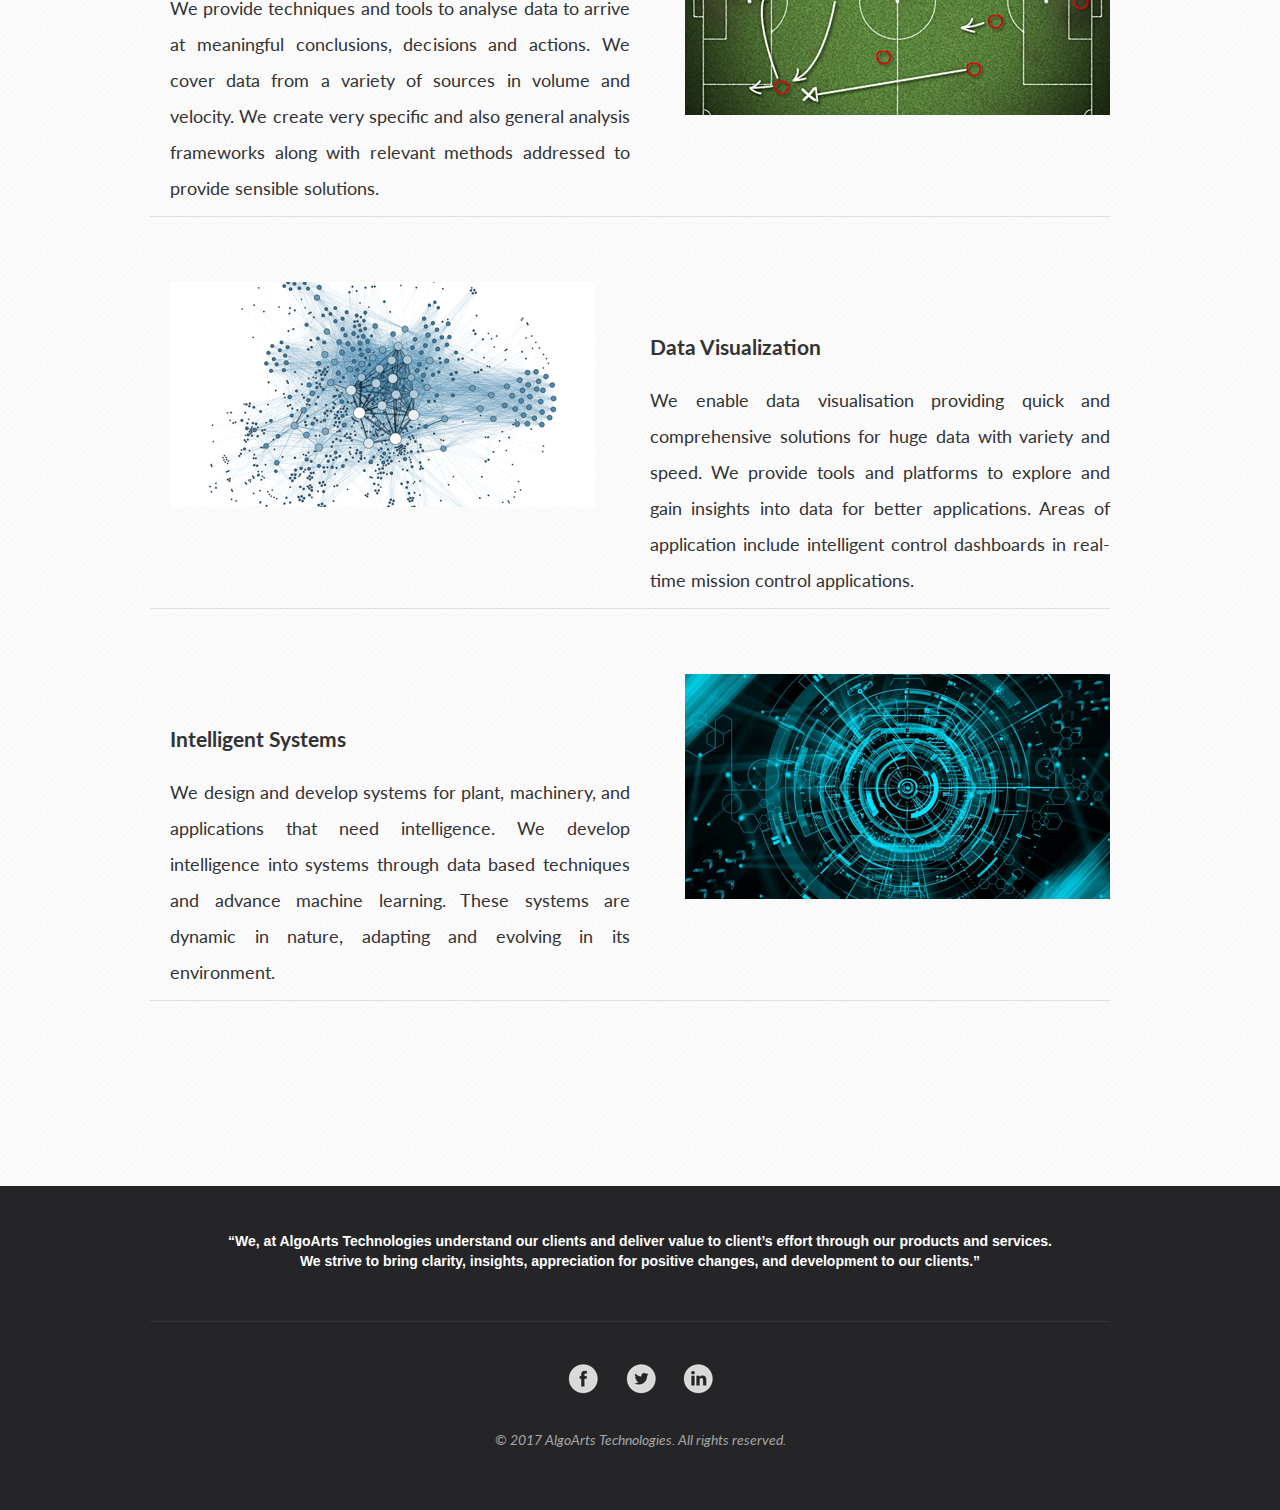
==== commit 21740b53: "New Page Added" ====
--- a/index.html
+++ b/index.html
@@ -54,7 +54,7 @@
                     </li>
                     <li><a href="#">WEBINARS</a></li>
                     <li><a href="whitepapers.html">WHITE PAPERS</a></li>
-                    <li><a href="#">CAREERS</a></li>
+                    <li><a href="events.html">EVENTS</a></li>
                     <li><a href="contact.html">CONTACT US</a></li>  
                     <li><a class="btn-header" href="#">Log In</a></li>
                     <li><a class="btn-header" href="#">New User?</a></li>
@@ -90,7 +90,7 @@
             </div>
         </article>
         <article class="slide" id="showcasing" style="background: url('img/backgrounds/deep-green.jpg') repeat-x top center;">
-            <img class="asset left-50 sp600 t133 z1" src="images/img15.png" />
+            <img class="asset left-50 sp600 t133 z1" src="images/img15-3.png" />
             <div class="info">
                 <h2>Digitalization, Data Acquisitions &amp; Transformations</h2>
             </div>
--- a/css/style.css
+++ b/css/style.css
@@ -51,6 +51,8 @@
     color: #fff;
     background: #520135;
     font-size: 20px;
+    font-weight: bold;
+    border-radius: 10px;
     margin: 0;
     display: inline-block;
     padding: 10px;
@@ -103,4 +105,5 @@
 .btn-custom:active {
     color: #fff;
     text-decoration: none;
-}+}
+
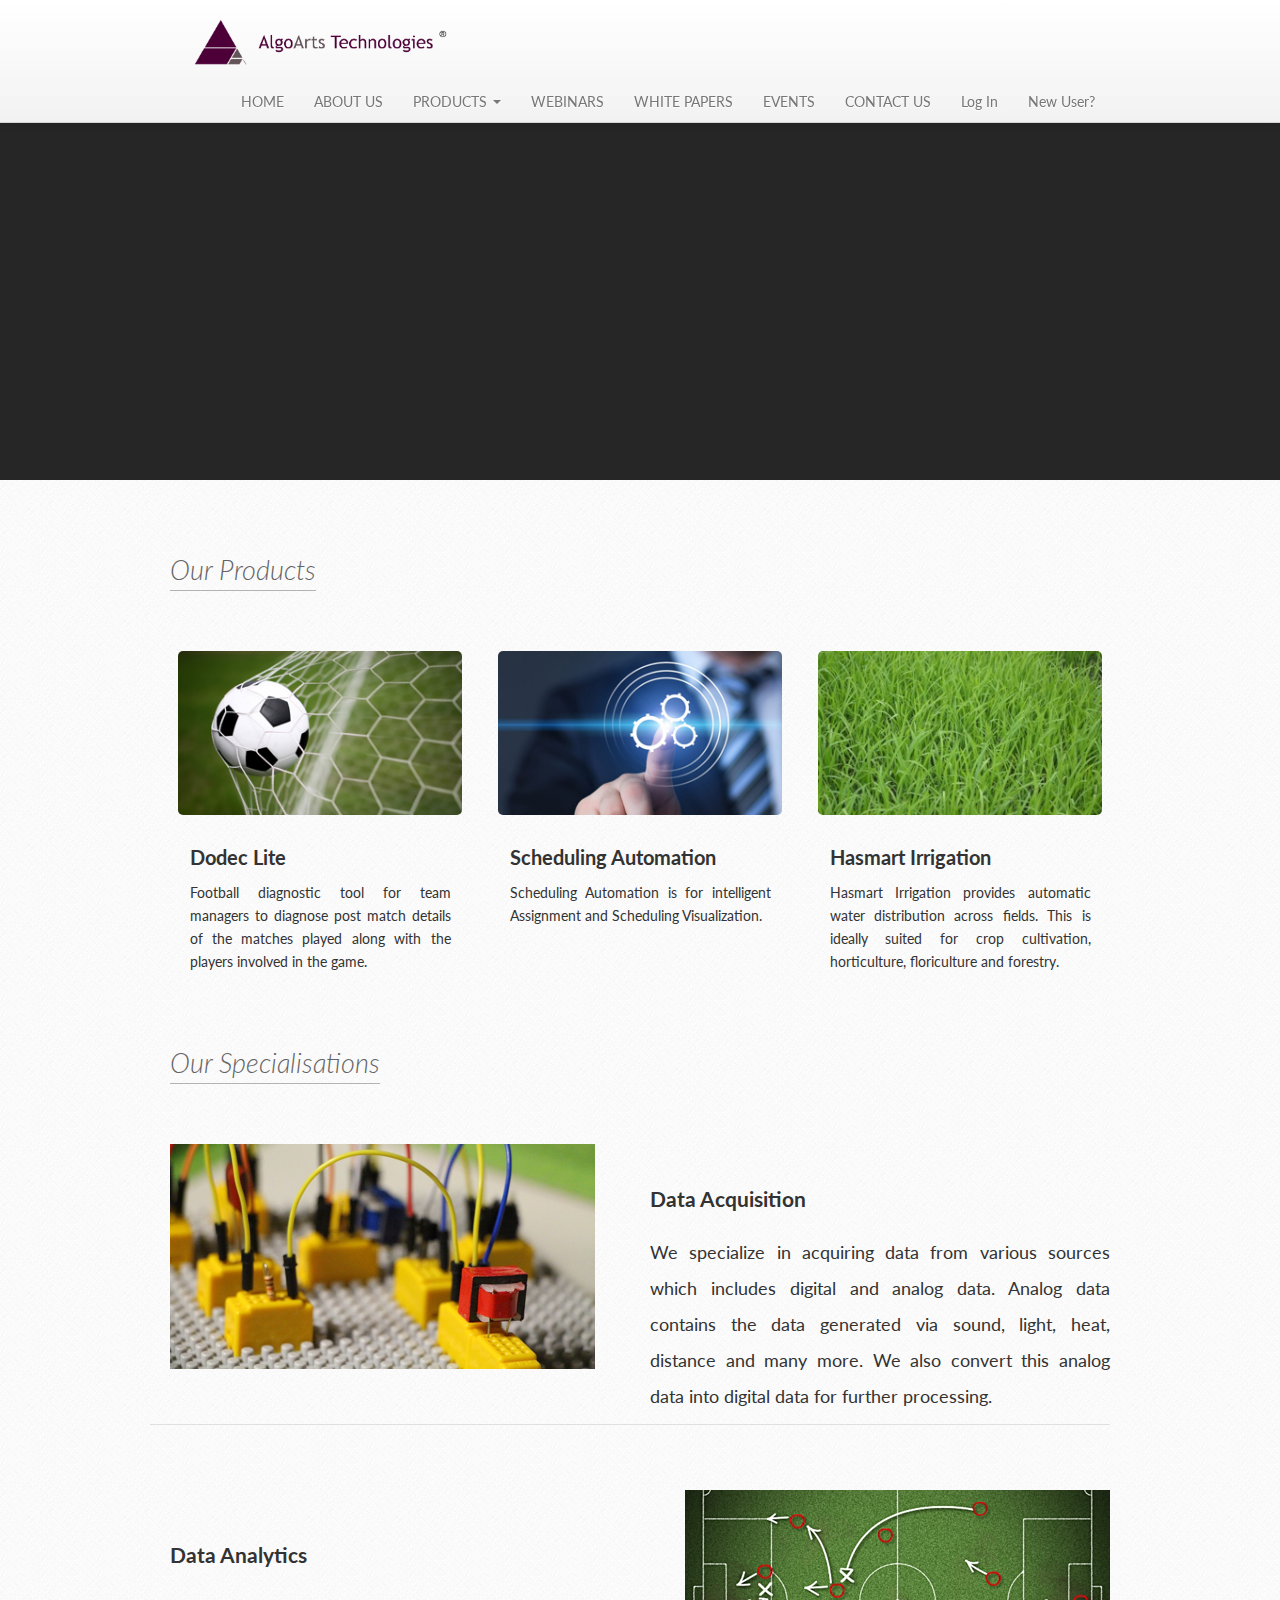
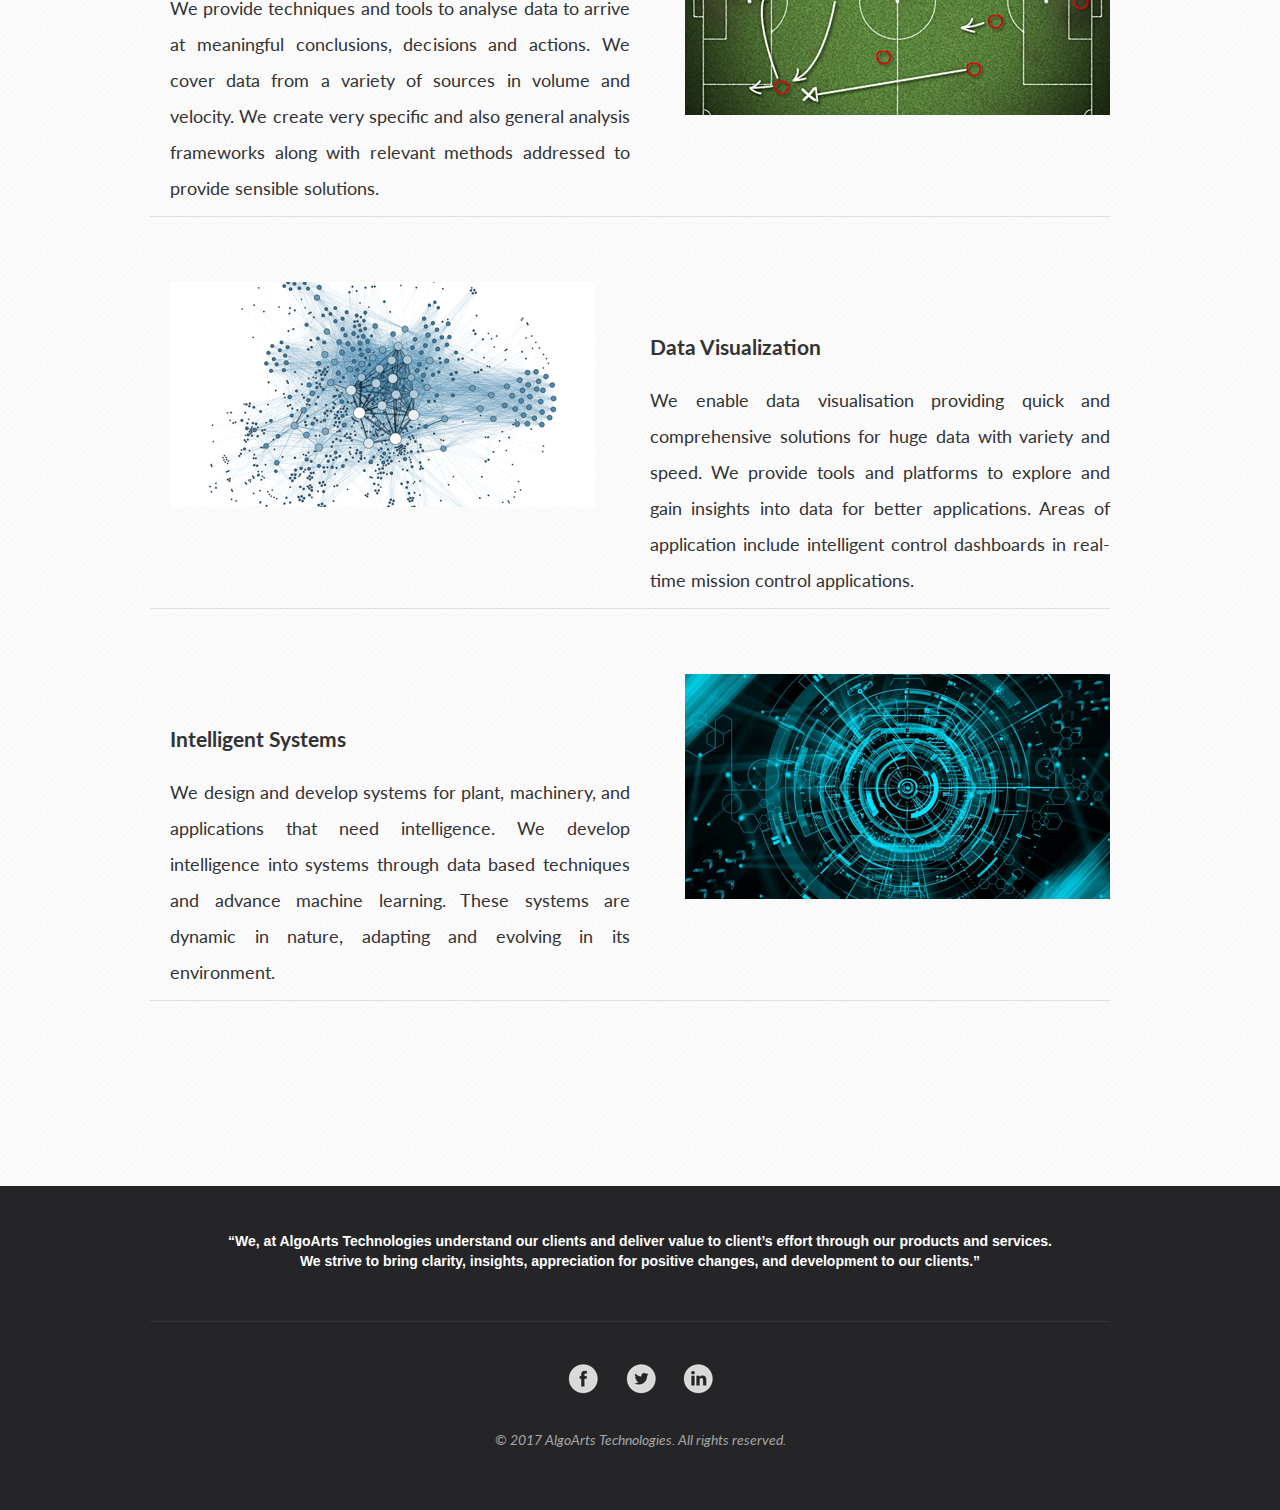
==== commit c9314488: "Changing the company logo with Registered trademark symbol" ====
--- a/index.html
+++ b/index.html
@@ -1,12 +1,12 @@
 <!DOCTYPE html>
 <html>
 <head>
-	<title>Home - AgloArts Technologies</title>
+	<title>Home - AlgoArts Technologies</title>
     <meta http-equiv="Content-Type" content="text/html; charset=utf-8">
 	<meta name="viewport" content="width=device-width, initial-scale=1.0">
-    
+
     <link rel="icon" type="image/png" href="images/logopic.png" />
-	
+
     <!-- Styles -->
     <link href="css/bootstrap.min.css" rel="stylesheet">
     <link href="css/bootstrap-responsive.min.css" rel="stylesheet">
@@ -16,7 +16,7 @@
     <link rel="stylesheet" type="text/css" href="css/style.css">
 
     <link href='http://fonts.googleapis.com/css?family=Lato:300,400,700,900,300italic,400italic,700italic,900italic' rel='stylesheet' type='text/css'>
-    <link rel="stylesheet" type="text/css" href="css/lib/animate.css" media="screen, projection">    
+    <link rel="stylesheet" type="text/css" href="css/lib/animate.css" media="screen, projection">
 
     <!--[if lt IE 9]>
       <script src="http://html5shim.googlecode.com/svn/trunk/html5.js"></script>
@@ -33,10 +33,10 @@
             </a>
             <div class="logo">
                 <a class="brand" href="index.html">
-                    <img class="" src="images/algoartslogo.png" alt="AlgoArts Technologies" />
+                    <img class="" src="images/algoartsR.png" alt="AlgoArts Technologies" />
                 </a>
             </div>
-            
+
             <div class="nav-collapse collapse">
                 <ul class="nav pull-right">
                     <li><a href="index.html" class="active">HOME</a></li>
@@ -55,7 +55,7 @@
                     <li><a href="#">WEBINARS</a></li>
                     <li><a href="whitepapers.html">WHITE PAPERS</a></li>
                     <li><a href="events.html">EVENTS</a></li>
-                    <li><a href="contact.html">CONTACT US</a></li>  
+                    <li><a href="contact.html">CONTACT US</a></li>
                     <li><a class="btn-header" href="#">Log In</a></li>
                     <li><a class="btn-header" href="#">New User?</a></li>
                 </ul>
@@ -65,11 +65,11 @@
     </div>
 
     <section id="feature_slider" class="">
-        <!-- 
+        <!--
             Each slide is composed by <img> and .info
             - .info's position is customized with css in index.css
             - each <img> parallax effect is declared by the following params inside its class:
-            
+
             example: class="asset left-472 sp600 t120 z3"
             left-472 means left: -472px from the center
             sp600 is speed transition
@@ -101,8 +101,8 @@
                 <h2>Data Analysis &amp; Intelligent Decision Support</h2>
             </div>
         </article>
-       
-       
+
+
         <article class="slide" id="responsive1" style="background: url('img/backgrounds/deep-green.jpg') repeat-x top center;">
             <img class="asset left-490 sp600 t136 z3" src="images/img6.png" />
             <img class="asset left-190 sp500 t120 z2" src="" />
@@ -111,20 +111,20 @@
                     Data Visualization &amp; Intelligent Algorithms
                 </h2>
             </div>
-        </article>        
+        </article>
     </section>
 
     <div id="showcase">
         <div class="container">
             <div class="section_header">
                 <h3>Our Products</h3>
-            </div>            
+            </div>
             <div class="row feature_wrapper">
                 <!-- Features Row -->
                 <div class="features_op1_row">
                     <!-- Feature -->
                     <div class="span4 feature first">
-                        <div class="img_box">                            
+                        <div class="img_box">
                             <a href="dodeclite.html"><img src="images/img8.png"></a>
                         </div>
                         <div class="text">
@@ -137,7 +137,7 @@
                     <!-- Feature -->
                     <div class="span4 feature">
                         <div class="img_box">
-                            <a href="schedulingautomation.html"><img src="images/sa.png"></a>             
+                            <a href="schedulingautomation.html"><img src="images/sa.png"></a>
                         </div>
                         <div class="text">
                             <h6>Scheduling Automation</h6>
@@ -149,7 +149,7 @@
                       <!-- Feature -->
                     <div class="span4 feature">
                         <div class="img_box">
-                            <a href="hasmartirrigation.html"><img src="images/greengrass.jpg"></a>             
+                            <a href="hasmartirrigation.html"><img src="images/greengrass.jpg"></a>
                         </div>
                         <div class="text">
                             <h6>Hasmart Irrigation</h6>
@@ -158,8 +158,8 @@
                             </p>
                         </div>
                     </div>
-                
-                    
+
+
                 </div>
             </div>
         </div>
@@ -169,7 +169,7 @@
         <div class="container">
             <div class="section_header">
                 <h3>Our Specialisations</h3>
-            </div> 
+            </div>
             <div class="row feature">
                 <div class="span6">
                     <img src="images/img17.png" />
@@ -182,7 +182,7 @@
                         We specialize in acquiring data from various sources which includes digital and analog data. Analog data contains the data generated via sound, light, heat, distance and many more. We also convert this analog data into digital data for further processing.
                     </p>
                 </div>
-                
+
             </div>
             <div class="row feature ss">
                 <div class="span6 info">
@@ -257,10 +257,10 @@
                     </div>
                     <div class="row copyright">
                         <div class="span12">
-                            © 2017 AlgoArts Technologies. All rights reserved. 
-                        </div>
-                    </div>
-                </div>            
+                            © 2017 AlgoArts Technologies. All rights reserved.
+                        </div>
+                    </div>
+                </div>
             </div>
         </div>
     </footer>
@@ -270,6 +270,6 @@
     <script src="js/bootstrap.min.js"></script>
     <script src="js/theme.js"></script>
 
-    <script type="text/javascript" src="js/index-slider.js"></script>	
+    <script type="text/javascript" src="js/index-slider.js"></script>
 </body>
-</html>+</html>
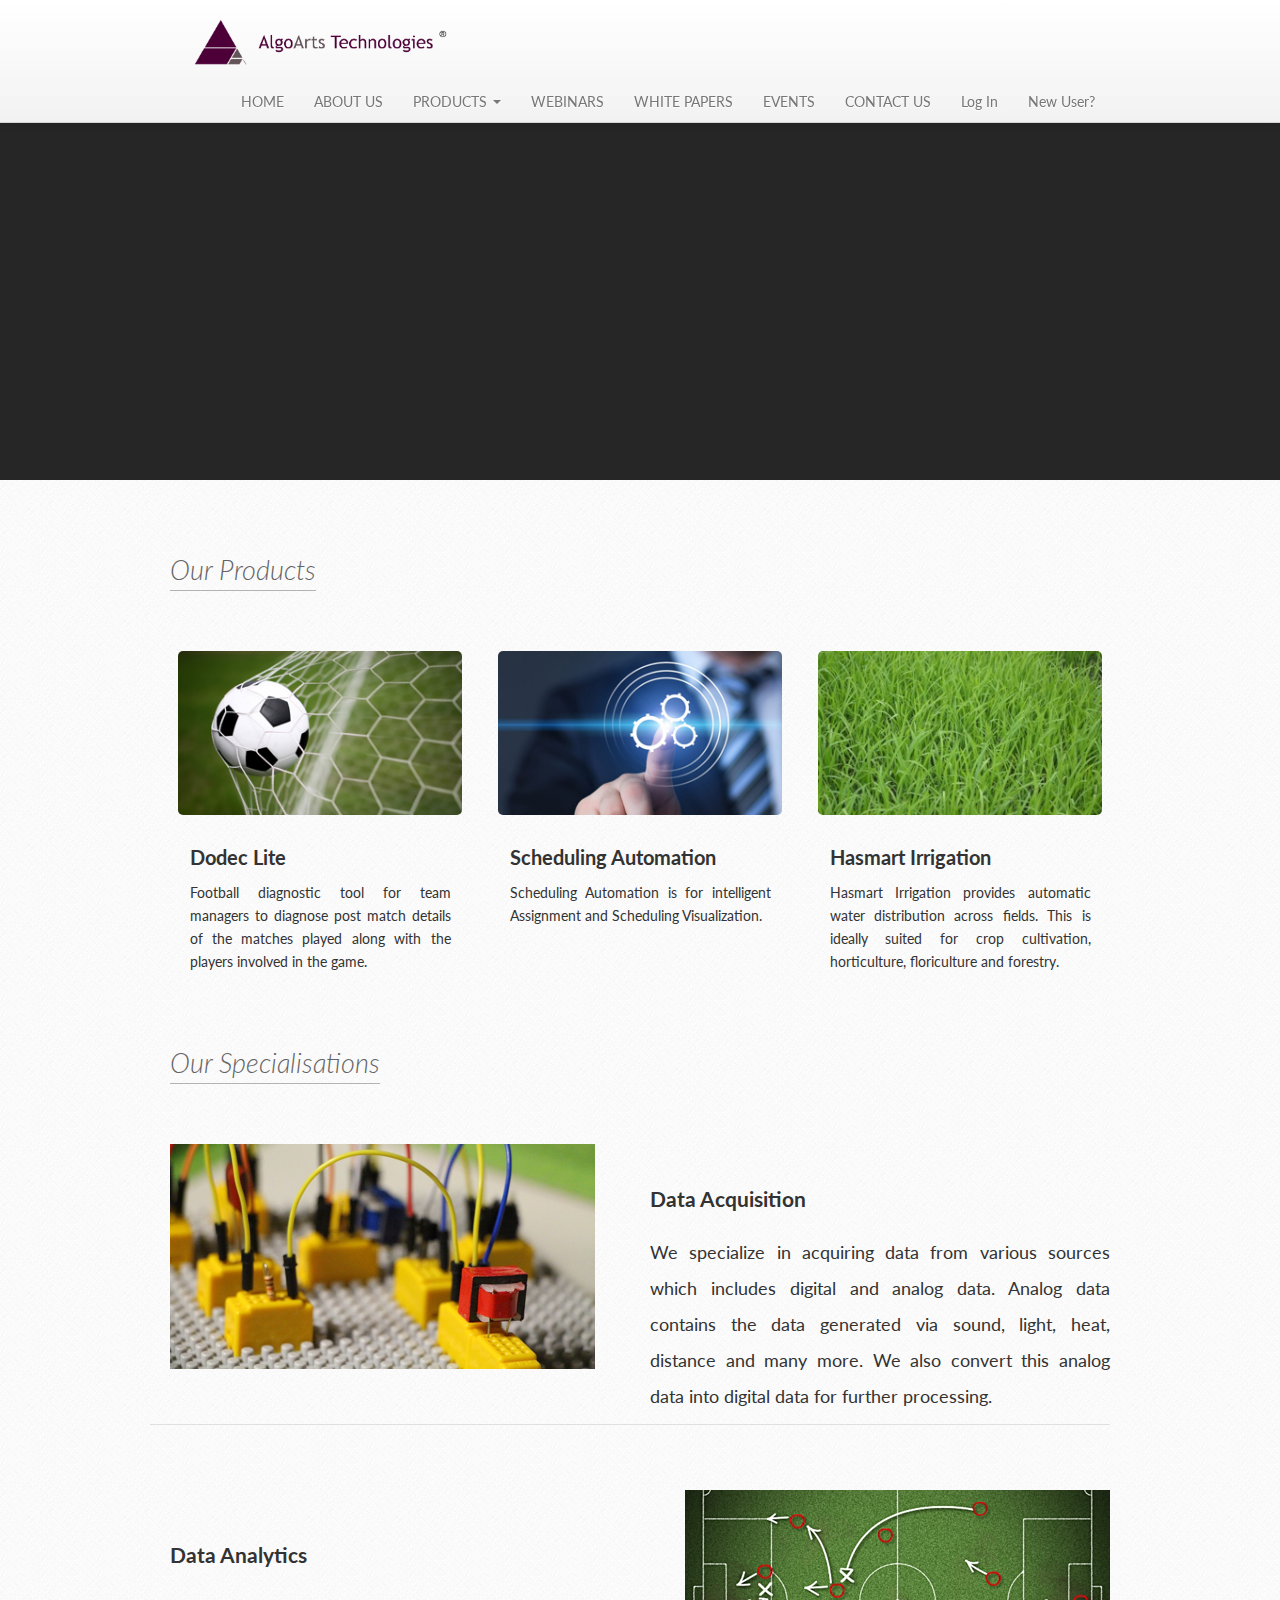
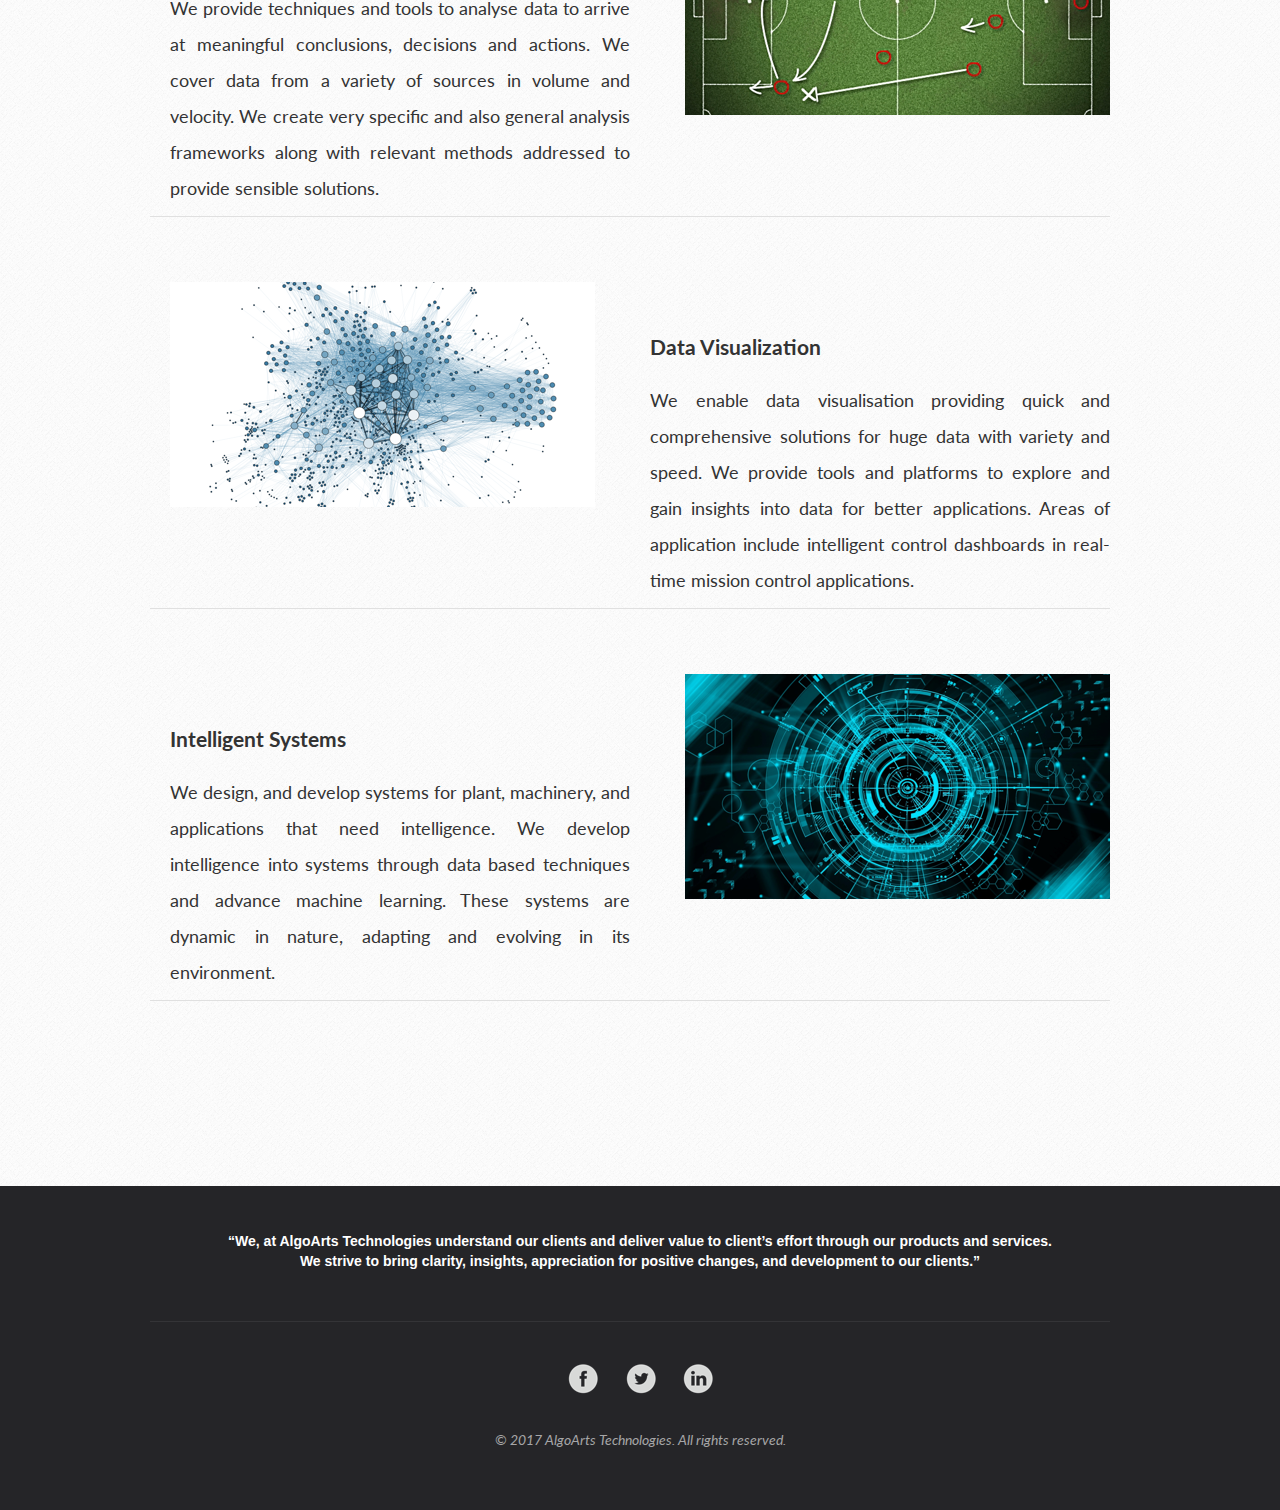
==== commit 53bb79d4: "Update index.html" ====
--- a/index.html
+++ b/index.html
@@ -33,7 +33,7 @@
             </a>
             <div class="logo">
                 <a class="brand" href="index.html">
-                    <img class="" src="images/algoartsR.png" alt="AlgoArts Technologies" />
+                    <img class="" src="images/algoartsR.png" alt="Algoarts Technologies" />
                 </a>
             </div>
 
@@ -216,7 +216,7 @@
                         Intelligent Systems
                     </h3>
                     <p>
-                        We design and develop systems for plant, machinery, and applications that need intelligence. We develop intelligence into systems through data based techniques and advance machine learning. These systems are dynamic in nature, adapting and evolving in its environment.
+                        We design, and develop systems for plant, machinery, and applications that need intelligence. We develop intelligence into systems through data based techniques and advance machine learning. These systems are dynamic in nature, adapting and evolving in its environment.
                     </p>
                 </div>
                 <div class="span6">
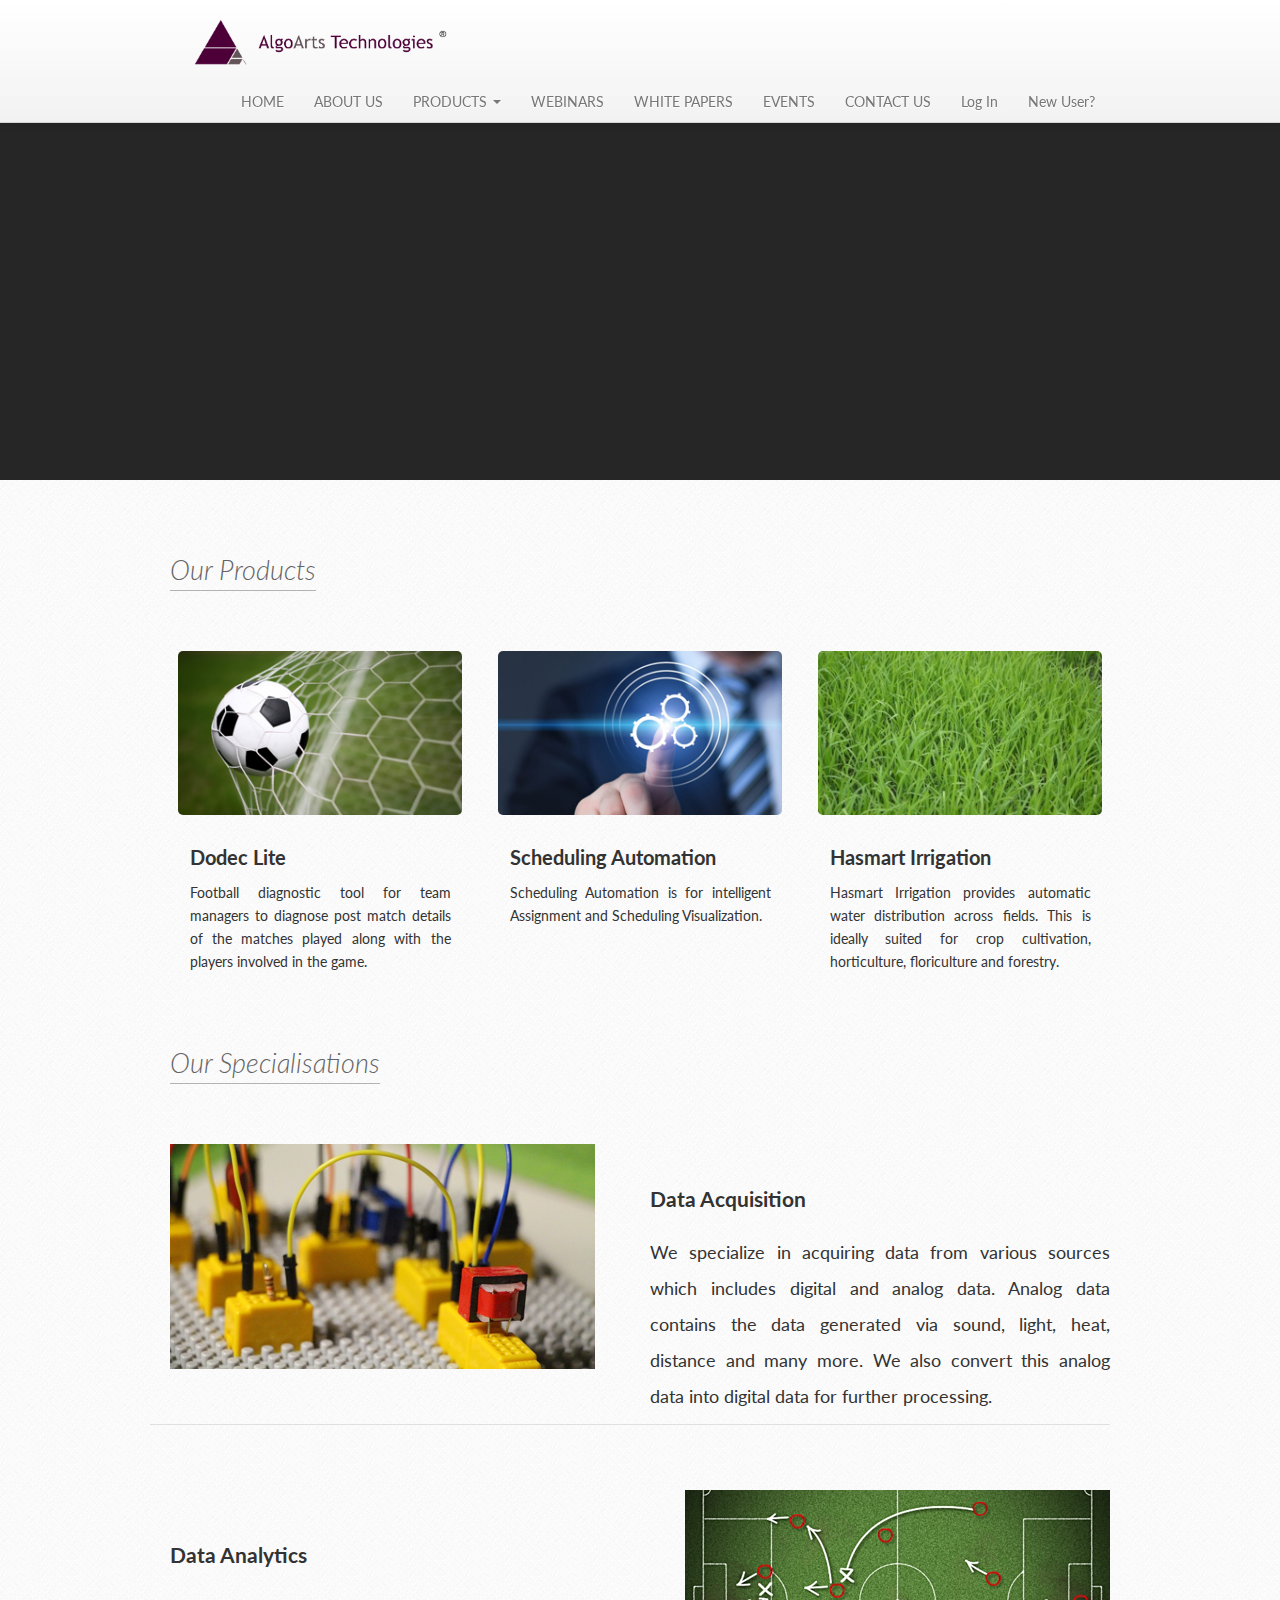
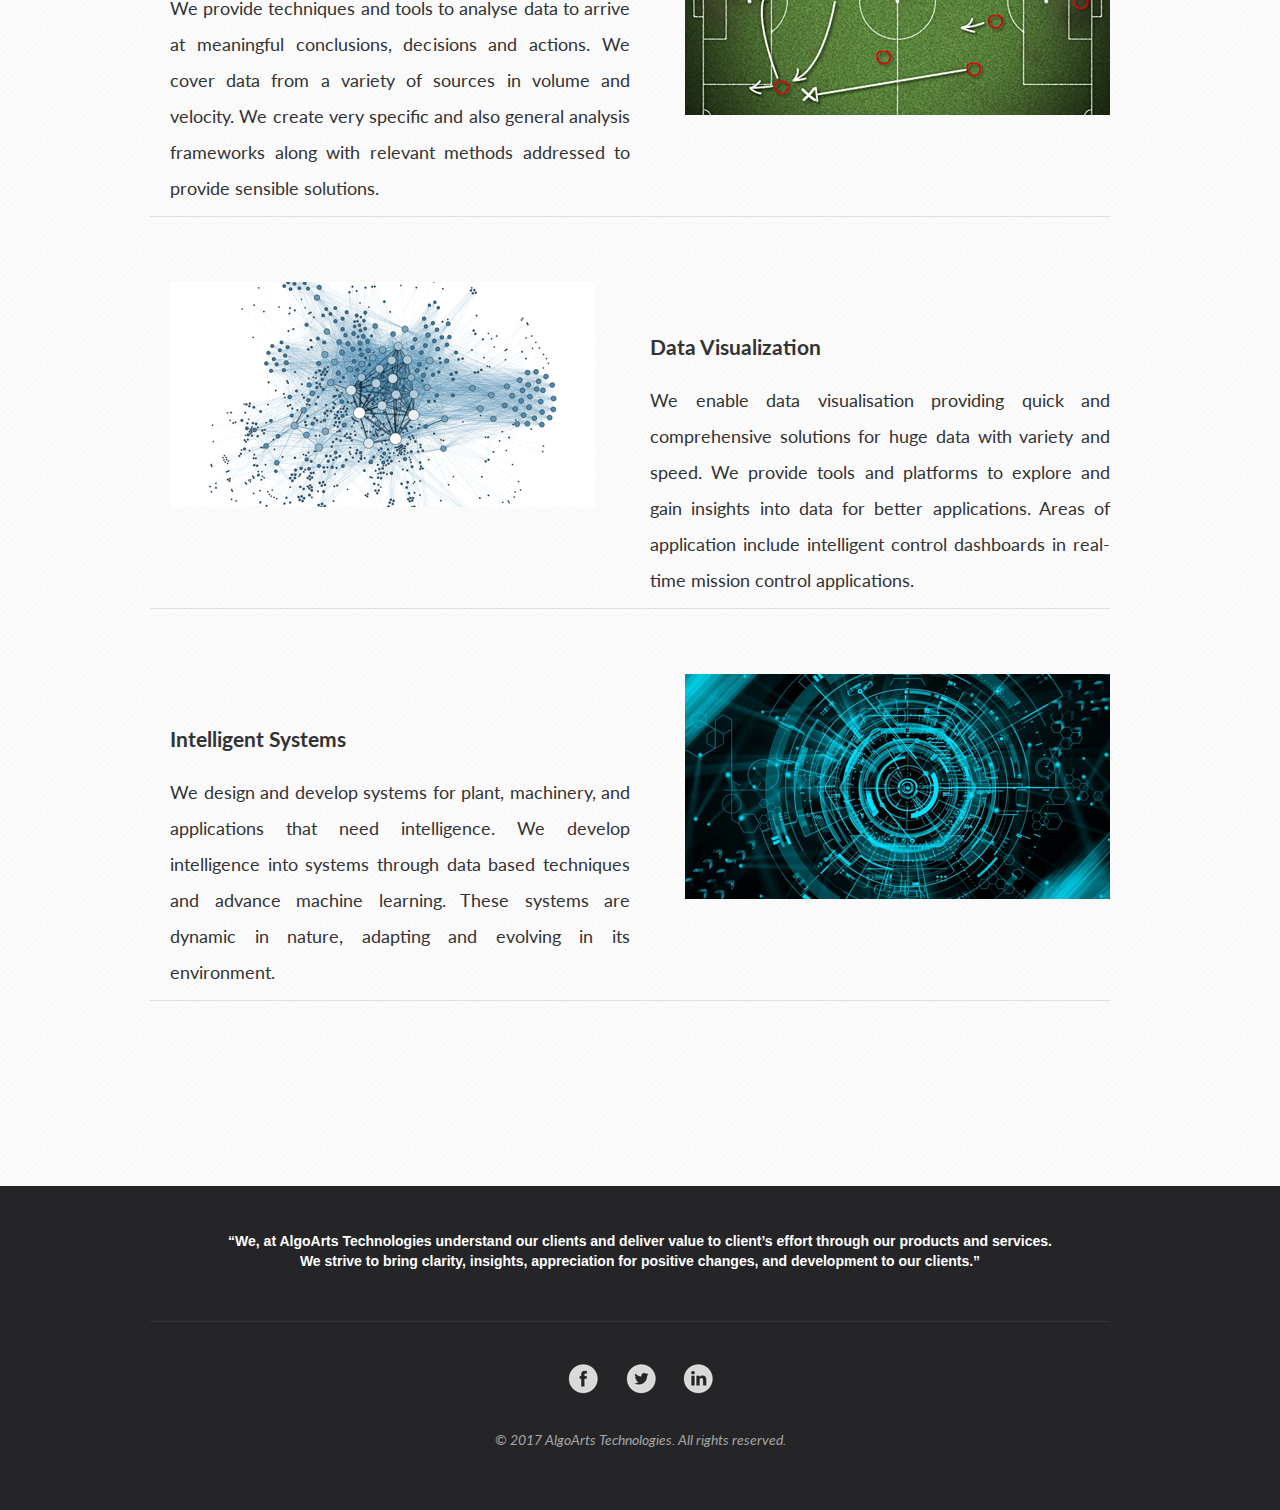
==== commit 930b355e: "Update index.html" ====
--- a/index.html
+++ b/index.html
@@ -216,7 +216,7 @@
                         Intelligent Systems
                     </h3>
                     <p>
-                        We design, and develop systems for plant, machinery, and applications that need intelligence. We develop intelligence into systems through data based techniques and advance machine learning. These systems are dynamic in nature, adapting and evolving in its environment.
+                        We design and develop systems for plant, machinery, and applications that need intelligence. We develop intelligence into systems through data based techniques and advance machine learning. These systems are dynamic in nature, adapting and evolving in its environment.
                     </p>
                 </div>
                 <div class="span6">
